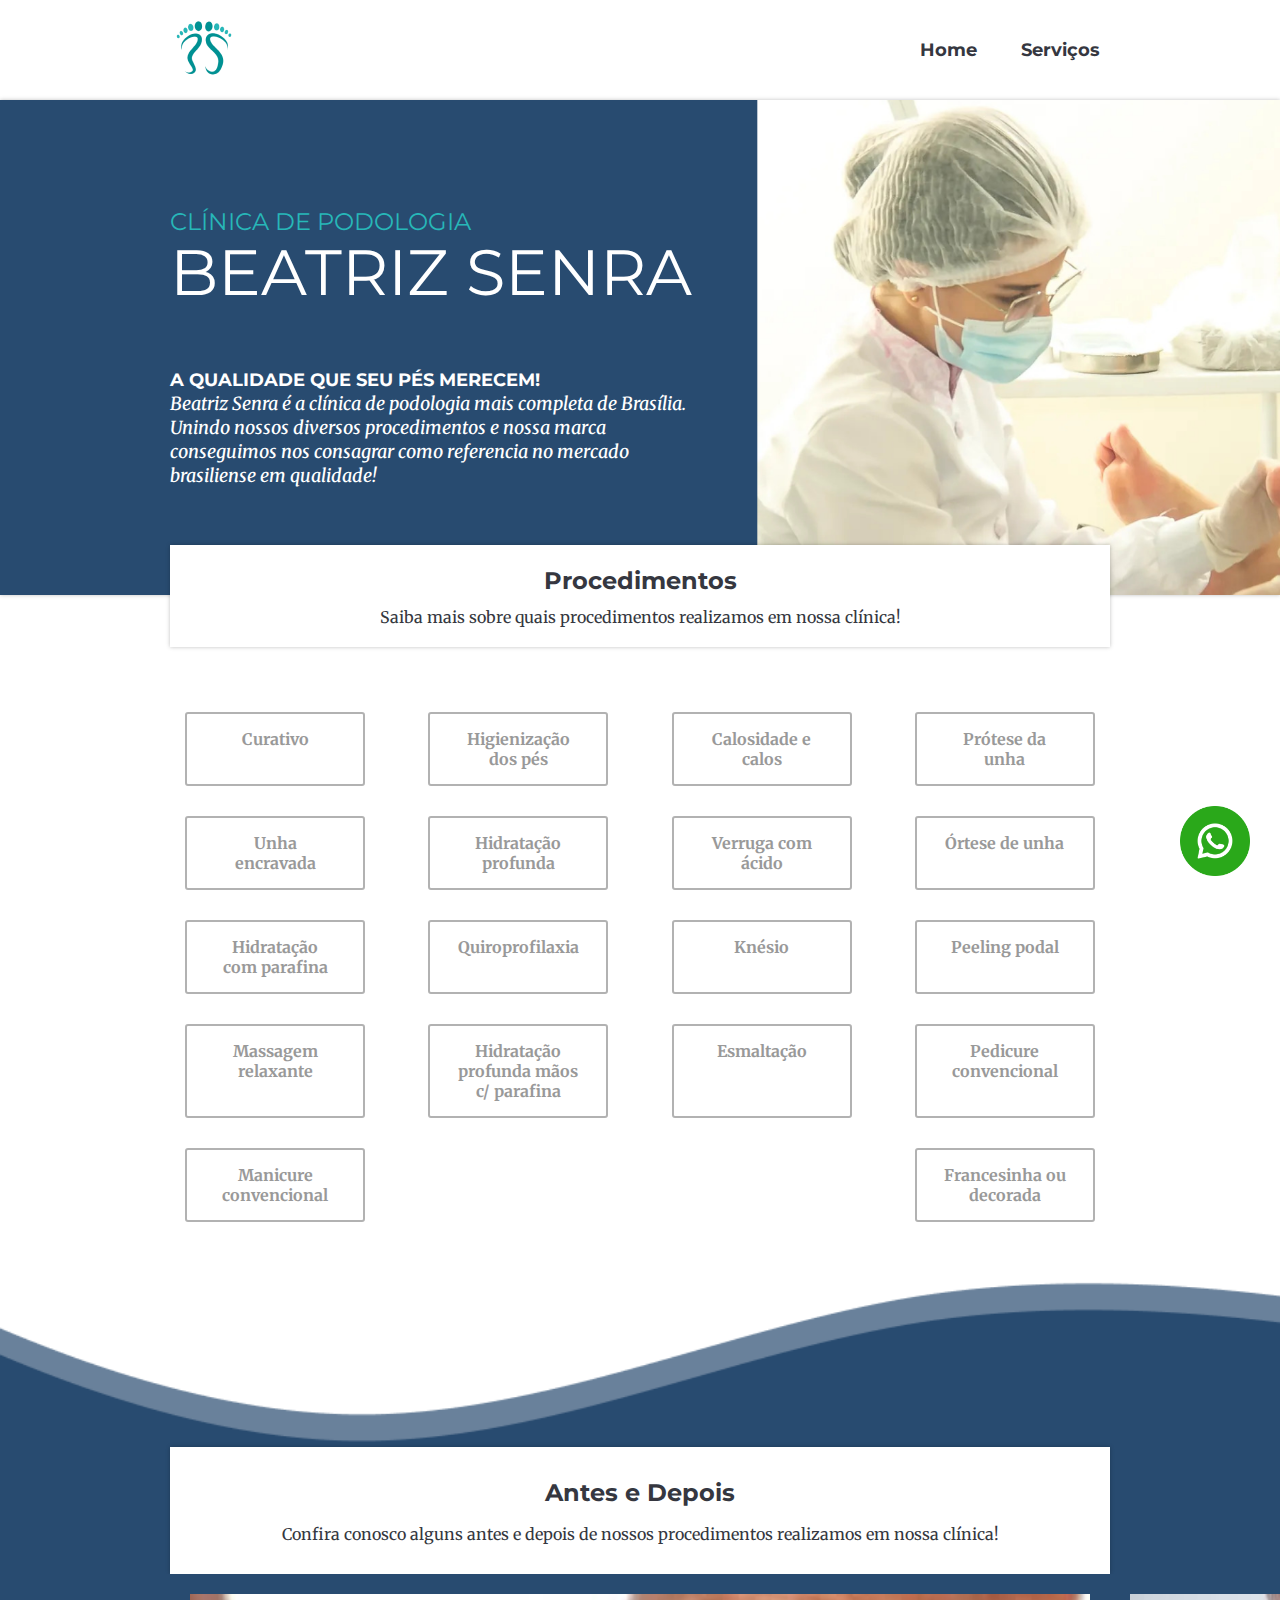
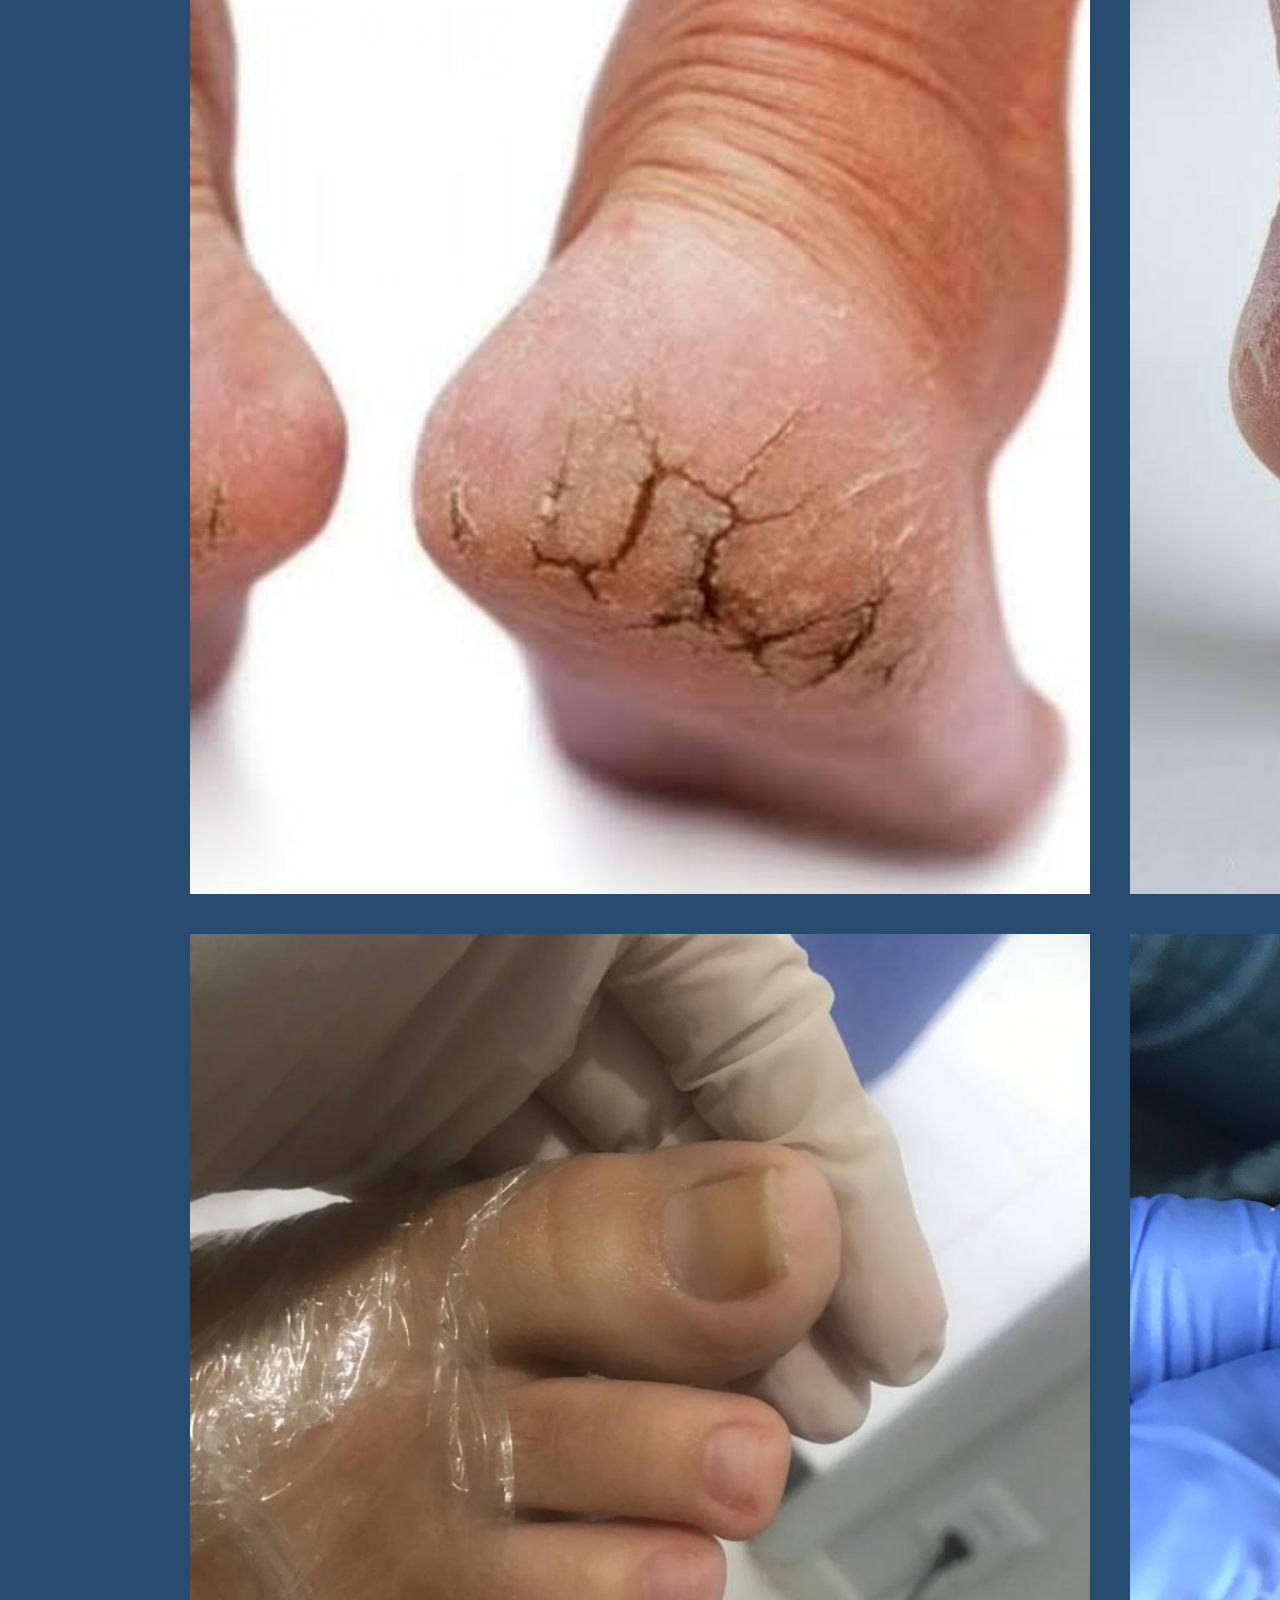
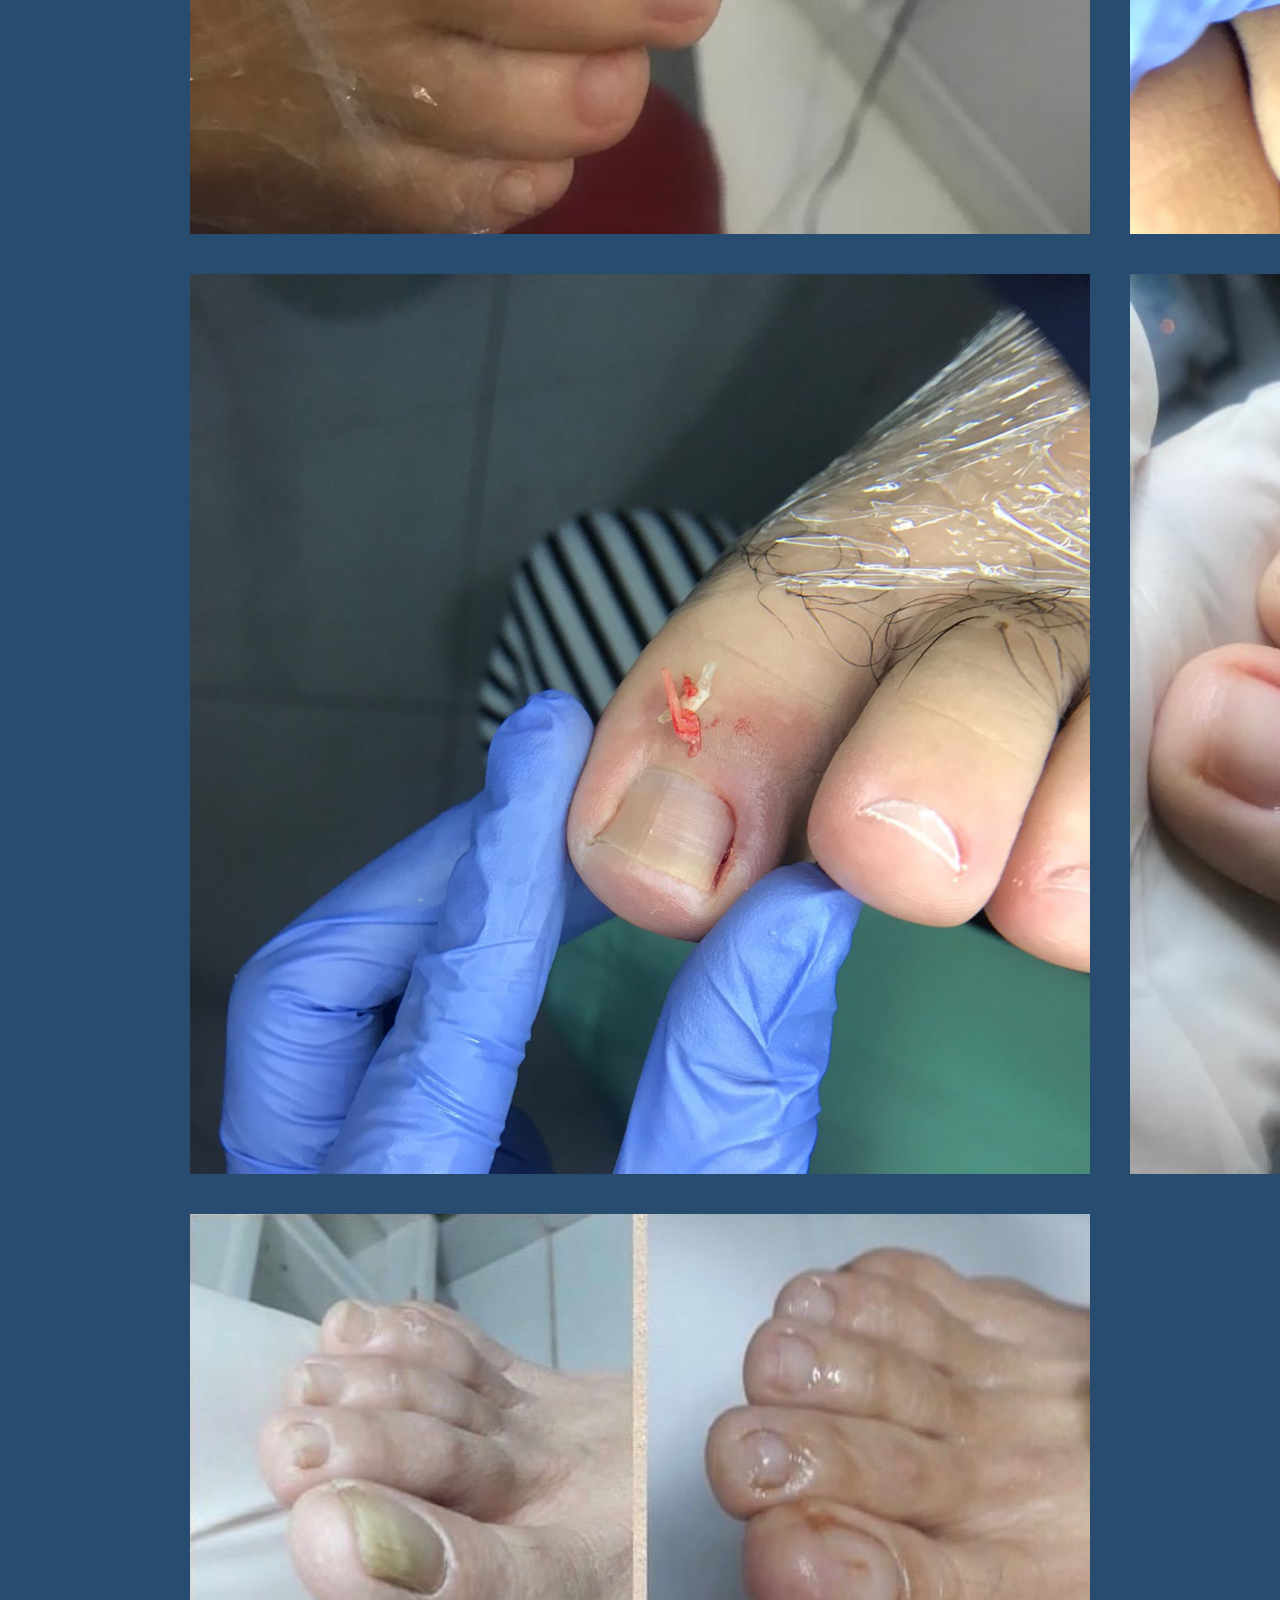
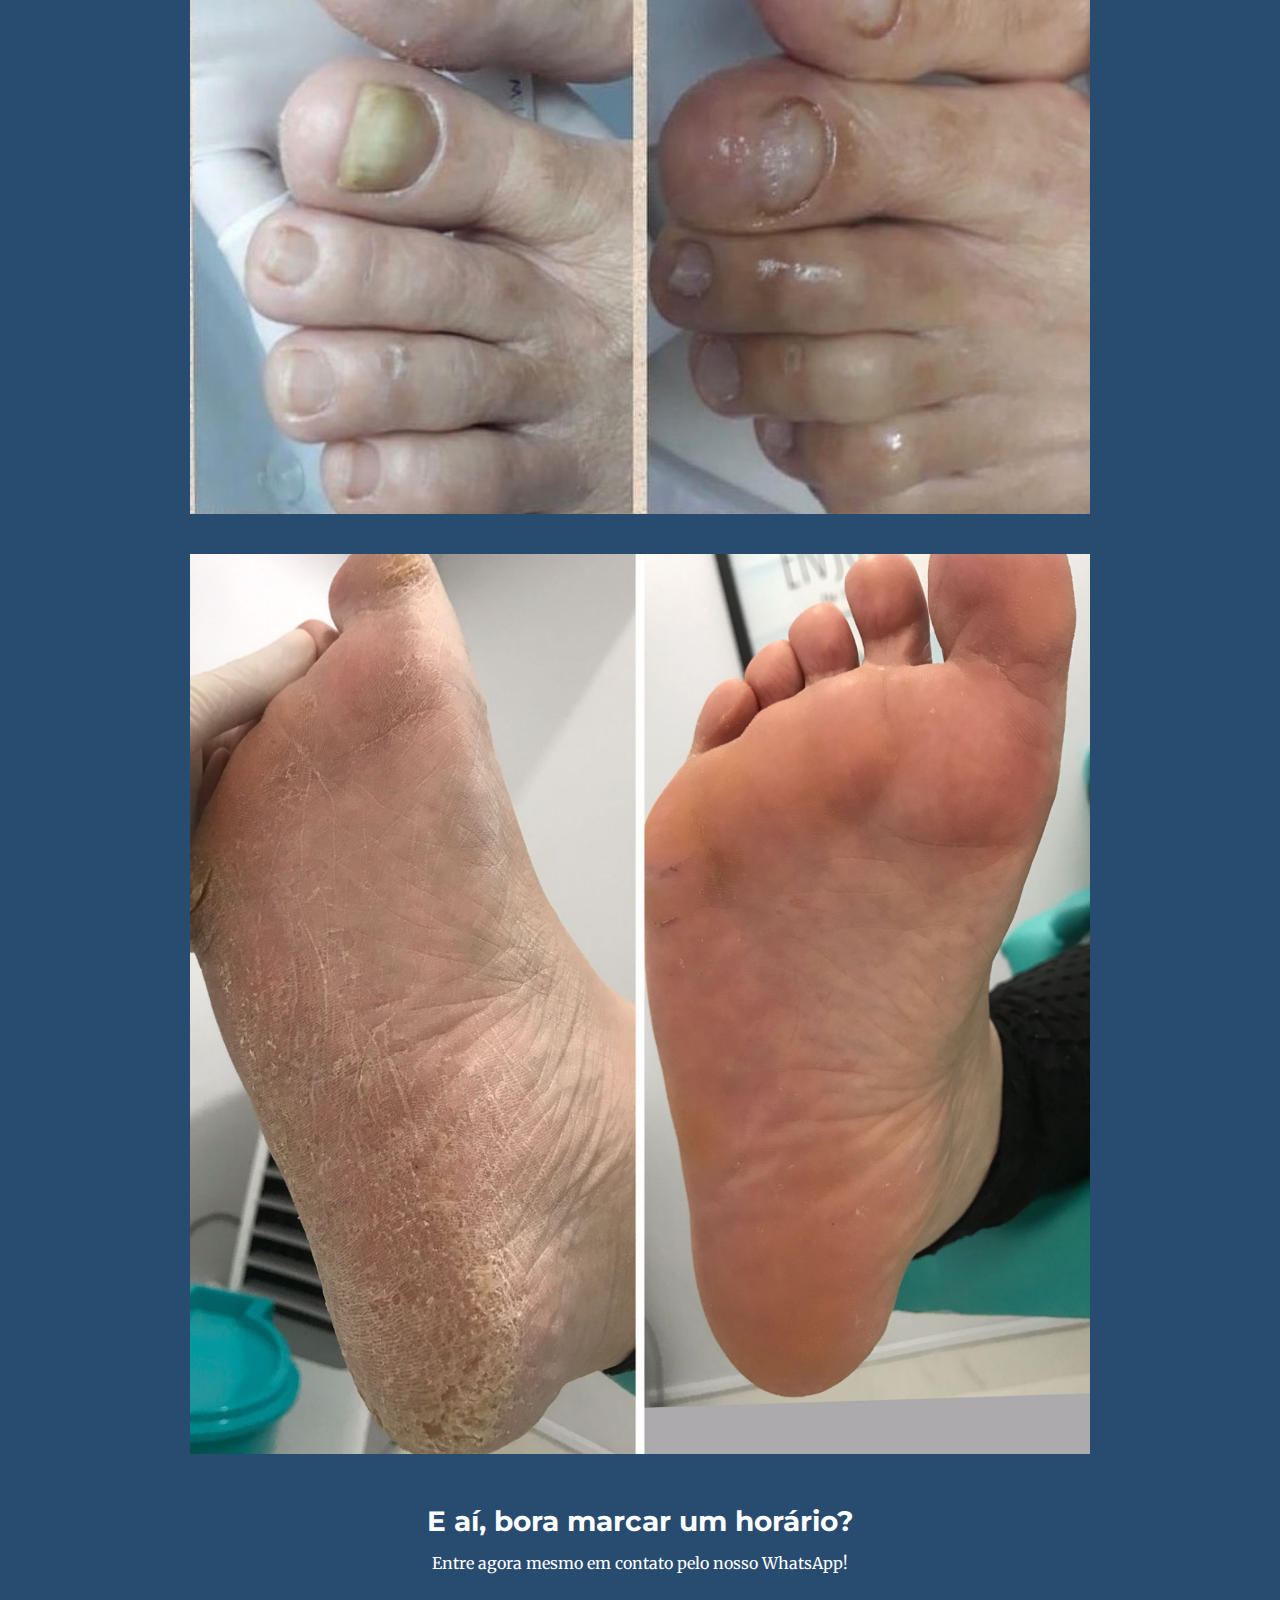
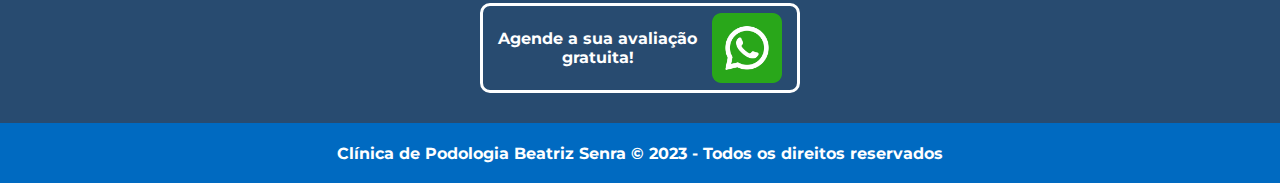
==== servicos.html @ 21c38866 "Criada página de serviços" ====
<!DOCTYPE html>
<html lang="pt-br">
<head>
    <meta charset="UTF-8">
    <meta http-equiv="X-UA-Compatible" content="IE=edge">
    <meta name="viewport" content="width=device-width, initial-scale=1.0">
    <title>Clínica Beatriz Senra - Serviços</title>
    <link rel="preconnect" href="https://fonts.googleapis.com">
    <link rel="preconnect" href="https://fonts.gstatic.com" crossorigin>
    <link href="https://fonts.googleapis.com/css2?family=Montserrat:wght@500;700&display=swap" rel="stylesheet">
    <link href="https://fonts.googleapis.com/css2?family=Merriweather:ital@0;1&family=Montserrat:wght@500;700&display=swap" rel="stylesheet"> 
    <link rel="stylesheet" href="style.css">
    <link rel="stylesheet" href="servicos.css">
</head>
<body>
    
    <header class="header">
        <a href="index.html"><img src="img/logo.png" alt="clinica beatriz senra"></a>
        <nav>
            <a href="index.html">Home</a>
            <a href="servicos.html">Serviços</a>
        </nav>
    </header>

    <section class="section1">
        <div>
            <h2>Clínica de Podologia</h2>
            <h1>Beatriz Senra</h1>
            <h3>A QUALIDADE QUE SEU PÉS MERECEM!</h3>
            <p>Beatriz Senra é a clínica de podologia mais completa de Brasília. Unindo nossos diversos procedimentos e nossa marca conseguimos nos consagrar como referencia no mercado brasiliense em qualidade!</p>
        </div>
    </section>

    <section class="section2">
        <div class="subtitle">
            <h2>Procedimentos</h2>
            <p>Saiba mais sobre quais procedimentos realizamos em nossa clínica!</p>
        </div>
        <div class="sec2-div">
                <p>Curativo</p>
                <p>Higienização dos pés</p>
                <p>Calosidade e calos</p>
                <p>Prótese da unha</p>
                <p>Unha encravada</p>
                <p>Hidratação profunda</p>
                <p>Verruga com ácido</p>
                <p>Órtese de unha</p>
                <p>Hidratação com parafina</p>
                <p>Quiroprofilaxia</p>
                <p>Knésio</p>
                <p>Peeling podal</p>
                <p>Massagem relaxante</p>
                <p>Hidratação profunda mãos c/ parafina</p>
                <p>Esmaltação</p>
                <p>Pedicure convencional</p>
                <p>Manicure convencional</p>
                <p>Francesinha  ou decorada</p>
        </div>
    </section>

    <section class="antes-depois">
        <div class="ondas-bg">
            <div class="subtitle2">
                <h2>Antes e Depois</h2>
                <p>Confira conosco alguns antes e depois de nossos procedimentos realizamos em nossa clínica!</p>
            </div>
        </div>

        <div class="bg">
            <div>
                <img src="img/antes1.png" alt="" width="100%">
                <img src="img/depois1.png" alt="" width="100%">
            </div>
            <div>
                <img src="img/antes2.png" alt="" width="100%">
                <img src="img/depois2.png" alt="" width="100%">
            </div>
            <div>
                <img src="img/antes3.png" alt="" width="100%">
                <img src="img/depois3.png" alt="" width="100%">
            </div>
            <img src="img/antes-depois4.jpg" alt="" width="100%">
            <img src="img/antes-depois5.png" alt="" width="100%">
        </div>
    </section>

    <section class="section6">
        <div class="sec6-div">
            <div>
                <h3>E aí, bora marcar um horário?</h3>
                <p>Entre agora mesmo em contato pelo nosso WhatsApp!</p>

                <div class="local-contato">

                    <a href="https://api.whatsapp.com/send?phone=5561999915055&text=Olá! Gostaria de saber mais sobre os serviços." target="_blank">
                        <p>Agende a sua avaliação <br> gratuita!</p>
                        <img src="img/whatsapp-quadrado.png" alt="" width="70" height="70">
                    </a>
                    
                </div>
            </div>
        </div>
    </section>

    <footer>
        <p>Clínica de Podologia Beatriz Senra © 2023 - Todos os direitos reservados </p>
    </footer>

    <a href="https://api.whatsapp.com/send?phone=5561999915055&text=Olá! Gostaria de saber mais sobre os serviços." target="_blank" style="position:fixed;bottom:20px;right:30px;">
        <img src="img/whatsapp.png" alt="" width="70px">
    </a>

</body>
</html>
---- style.css ----
/*
font-family: 'Merriweather', serif;
font-family: 'Montserrat', sans-serif;
*/

body, h1, h2, h3, h4, ul, li, p, a, button{
    padding: 0px;
    margin: 0px;
    font-family: 'Montserrat', sans-serif;
}

p{
    font-family: 'Merriweather', serif;
}

a{
    text-decoration: none;
}

ul{
    list-style: none;
}

*{
    box-sizing: border-box;
}

a{
    text-decoration: none;
}

/* Header */

.header{
    max-width: 940px;
    margin: 20px auto;
    display: flex;
    flex-wrap: wrap;
    justify-content: space-between;
    align-items: center;
}

.header nav a{
    font-size: 18px;
    line-height: 24px;
    font-weight: 700;
    padding: 10px;
    margin-left: 20px;
    color: #353740;
}

.header a:hover{
    color: #27B7B8;
}

/* Section 1 */

.section1{
    background-image: url(img/Fundo.png);
    box-shadow: 0px 0.3px 4px 0px rgba(0,0,0,0.25);
    height: 495px;
    background-size: cover;
    background-position: center;
    display: flex;
    align-items: center;
}

.section1 div {
    max-width: 940px;
    margin: 0 auto;
    padding-right: 410px;
}

.section1 div h1 {
    font-size: 64px;
    line-height: 72px;
    color: white;
    text-transform: uppercase;
    font-weight: 400;
    margin-bottom: 60px;
}

.section1 div h2 {
    font-size: 24px;
    line-height: 28px;
    color: #27B7B8;
    text-transform: uppercase;
    font-weight: 400;
}

.section1 div h3 {
    font-size: 18px;
    line-height: 24px;
    color: white;
    text-transform: uppercase;
    font-weight: 700;
}

.section1 div p {
    font-family: 'Merriweather', serif;
    font-size: 18px;
    line-height: 24px;
    color: white;
    font-weight: 500;
    font-style: italic;
}

/* Section 2 */

.section2{
    max-width: 940px;
    margin: 0px auto;
    text-align: center;
}

.section2 .subtitle {
    position: relative;
    bottom: 50px;
    max-width: 940px;
    padding: 20px;
    background-color: white;
    box-shadow: 0px 0.3px 4px 0px rgba(0,0,0,0.25);
}

.section2 .subtitle h2{
    color: #353740;
    font-size: 24px;
    line-height: 32px;
    font-weight: 700;
    
}

.section2 .subtitle p{
    color: #353740;
    font-size: 16px;
    margin-top: 10px;
}

.section2 .sec2-div {
    display: flex;
}

.section2 .sec2-div div {
    color: #29A71A;
}

.section2 .sec2-div p {
    display: inline-block;
    width: 180px;
    background-color: white;
    border: 2px #B2B2B2 solid;
    border-radius: 3px;
    color: #999999;
    font-weight: 700;
    font-size: 16px;
    padding: 15px 27px;
    margin: 15px;
}

.section2 .sec2-div p:hover{
    color: #27B7B8;
    border-color: #27B7B8;
}

.section2 button{
    background-color: #27B7B8;
    width: 275px;
    height: 75px;
    border: none;
    border-radius: 3px;
    margin-top: 45px;
    color: white;
    font-size: 16px;
    font-weight: 700;
    cursor:pointer;
}

/* Section 3 */

.section3 .ondas-bg{
    background-image: url(img/Ondas.png);
    background-repeat: no-repeat;
    background-size: contain;
    background-repeat:no-repeat;
    -webkit-background-size:cover;
    -moz-background-size:cover;
    -o-background-size:cover;
    background-size:cover;
    background-position:center;
    padding-top: 150px;
}

.section3 .subtitle2{
    background-color: white;
    box-shadow: 0px 0.3px 4px 0px rgba(0,0,0,0.25);
    max-width: 940px;
    margin: 0 auto;
    text-align: center;
    padding: 30px;
}

.section3 .subtitle2 h2{
    color: #353740;
    font-size: 24px;
    line-height: 32px;
    font-weight: 700;
    margin-bottom: 15px;
}

.section3 .subtitle2 p{
    color: #353740;
    font-size: 16px;
    margin-top: 10px;
}

.section3 .sec3-div{
    background-color: #284B70;
    display: flex;
    align-items: center;
    padding-top: 30px;
}

.section3 .sec3-div div{
    color: white;
    margin: 0 200px 0 30px;
}

.section3 .sec3-div div h3{
    font-size: 36px;
    font-weight: 700;
}

.section3 .sec3-div div h4{
    font-size: 22px;
    font-weight: 400;
    margin-bottom: 15px;
}

.section3 .sec3-div div p{
    font-size: 16px;
    font-weight: 400;
}

/* Section 4 */

.section4 .ondas-bg{
    background-image: url(img/Ondas-resersas.png);
    background-repeat: no-repeat;
    background-size: contain;
    background-repeat:no-repeat;
    -webkit-background-size:cover;
    -moz-background-size:cover;
    -o-background-size:cover;
    background-size:cover;
    background-position:center;
    padding-top: 30px;
    padding-bottom: 120px;
}

.section4 .subtitle2{
    background-color: white;
    box-shadow: 0px 0.3px 4px 0px rgba(0,0,0,0.25);
    max-width: 940px;
    margin: 0 auto;
    text-align: center;
    padding: 30px;
}

.section4 .subtitle2 h2{
    color: #353740;
    font-size: 24px;
    line-height: 32px;
    font-weight: 700;
    margin-bottom: 15px;
}

.section4 .subtitle2 p{
    color: #353740;
    font-size: 16px;
    margin-top: 10px;
}

.section4 .sec4-div{
    display: flex;
    align-items: center;
}

.section4 .sec4-div div{
    color: #353740;
    margin: 0 200px 0 30px;
}

.section4 .sec4-div div h3{
    font-size: 36px;
    font-weight: 700;
    margin-bottom: 15px;
}

.section4 .sec4-div div p{
    font-size: 16px;
    font-weight: 400;
}

/* Section 5 */

.section5 .subtitle2{
    background-color: white;
    box-shadow: 0px 0.3px 4px 0px rgba(0,0,0,0.25);
    max-width: 940px;
    margin: 0 auto;
    text-align: center;
    padding: 30px;
    margin-top: 60px;
}

.section5 .subtitle2 h2{
    color: #353740;
    font-size: 24px;
    line-height: 32px;
    font-weight: 700;
    margin-bottom: 15px;
}

.section5 .subtitle2 p{
    color: #353740;
    font-size: 16px;
    margin-top: 10px;
}

.section5 .depoimentos{
    display: flex;
    flex-wrap: wrap;
    justify-content: space-between;
    max-width: 940px;
    margin: 0 auto;
    margin-top: 60px;
}

.section5 .depoimento {
    display: flex;
    margin-bottom: 30px;
}

.section5 .depoimento p {
    display: block;
    max-width: 270px;
    height: 140px;
}

.section5 .depoimento div h3 {
    color: #353740;
    font-weight: 700;
    font-size: 14px;
    text-align: center;
}

.section5 .depoimento p {
    color: #353740;
    font-size: 16px;
    margin-left: 30px;
}

/* Section 6 */

.section6 .ondas-bg{
    background-image: url(img/Ondas.png);
    background-repeat: no-repeat;
    background-size: contain;
    background-repeat:no-repeat;
    -webkit-background-size:cover;
    -moz-background-size:cover;
    -o-background-size:cover;
    background-size:cover;
    background-position:center;
    height: 274px;
}

.section6 .sec6-div {
    background-color: #284B70;
    padding-bottom: 30px;
}

.section6 .sec6-div div {
    max-width: 940px;
    margin: 0 auto;
    color: white;
    text-align: center;
}

.section6 .sec6-div div h3 {
    font-size: 28px;
    margin-bottom: 15px;
}

.section6 .sec6-div div p {
    font-size: 16px;
    margin-bottom: 30px;
}

.section6 .local-contato {
    display: flex;
    justify-content: space-around;
    align-items: center;
}

.section6 .local-contato a {
    display: flex;
    align-items: center;
    border: 3px white solid;
    border-radius: 10px;
    height: 90px;
    padding: 0 15px;
    color: white;
    font-weight: 700;
}

.section6 .local-contato a:hover{
    border: 3px #29A71A solid;
    color: #29A71A;
}

.section6 .local-contato a p {
    margin-top: 30px;
    margin-right: 15px;
    font-family: 'Montserrat', sans-serif;
}

/* Footer */

footer {
    background-color: #006AC1;
    color: white;
    height: 60px;
    display: flex;
    align-items: center;
    justify-content: center;
}

footer p{
    font-family: 'Montserrat', sans-serif;
    font-weight: 700;
}

/* Media Queries */

@media screen and (min-width: 768px) and (max-width: 1023px) {
    header{
        padding: 0 20px;
    }

    .section1 div {
        padding-left: 20px;
        padding-top: 20px;
    }

    .section2 .subtitle {
        margin: 0 20px;
    } 
    
    .section2 .sec2-div{
        flex-wrap: wrap;
        justify-content: center;
    }

    .section2 .sec2-div img{
        margin-bottom: 20px;
    }

    .section3 .subtitle2{
        margin: 0 20px;
    }

    .section3 .sec3-div{
        flex-wrap: wrap;
        justify-content: center;
    }

    .section3 .sec3-div img{
        width: 100%;
        margin: 20px;
    }

    .section3 .sec3-div div{
        margin: 20px;
    }

    .section4 .subtitle2{
        margin: 0 20px;
    }

    .section4 .sec4-div{
        flex-wrap: wrap;
        justify-content: center;
    }

    .section4 .sec4-div img{
        width: 100%;
        margin: 20px;
    }

    .section4 .sec4-div div{
        margin: 20px;
        margin-bottom: 60px;
    }

    .section4 .ondas-bg{
        padding-bottom: 40px;
    }

    .section5 .subtitle2{
        margin: 0 20px;
    }

    .depoimento {
        justify-content: center;
        margin: 20px;
    }

    .local-contato{
        flex-wrap: wrap-reverse;
    }
}

@media screen and (max-width: 767px) {
    header{
        padding: 0 20px;
    }

    .section1{
        background-color: #284B70;
        background-image: none;
    }

    .section1 div {
        padding: 20px;
    }

    .section2 .subtitle {
        margin: 0 20px;
    } 

    .section2 .sec2-div{
        flex-wrap: wrap;
        justify-content: center;
    }

    .section2 .sec2-div img{
        margin-bottom: 20px;
    }

    .section3 .subtitle2{
        margin: 0 20px;
    }

    .section3 .sec3-div{
        flex-wrap: wrap;
        justify-content: center;
    }

    .section3 .sec3-div img{
        width: 100%;
        margin: 20px;
    }

    .section3 .sec3-div div{
        margin: 20px;
    }

    .section4 .subtitle2{
        margin: 0 20px;
    }

    .section4 .sec4-div{
        flex-wrap: wrap;
        justify-content: center;
    }

    .section4 .sec4-div img{
        width: 100%;
        margin: 20px;
    }

    .section4 .sec4-div div{
        margin: 20px;
        margin-bottom: 60px;
    }

    .section4 .ondas-bg{
        padding-bottom: 40px;
    }

    .section5 .subtitle2{
        margin: 0 20px;
    }

    .depoimento {
        justify-content: center;
        margin: 20px;
    }

    .sec6-div h3, .sec6-div p{
        margin: 0 20px;
    }

    .local-contato{
        flex-wrap: wrap-reverse;
    }

    .local-contato iframe{
        margin-top: 30px;
    }

    footer p{
        margin: 0 20px;
    }
}

@media screen and (max-width: 515px) {
    header{
        padding: 0 20px;
    }

    .section1 div {
        padding: 20px;
    }

    .section2 .subtitle {
        margin: 0 20px;
    } 

    .section2 .sec2-div{
        flex-wrap: wrap;
        justify-content: space-around;
    }

    .section2 .sec2-div img{
        margin: 0 20px 20px 20px;
        width: 100%;
    }

    .section3 .subtitle2{
        margin: 0 20px;
    }

    .section3 .sec3-div{
        flex-wrap: wrap;
        justify-content: center;
    }

    .section3 .sec3-div img{
        width: 100%;
        margin: 20px;
    }

    .section3 .sec3-div div{
        margin: 20px;
    }

    .section4 .subtitle2{
        margin: 0 20px;
    }

    .section4 .sec4-div{
        flex-wrap: wrap;
        justify-content: center;
    }

    .section4 .sec4-div img{
        width: 100%;
        margin: 20px;
    }

    .section4 .sec4-div div{
        margin: 20px;
        margin-bottom: 60px;
    }

    .section4 .ondas-bg{
        padding-bottom: 40px;
    }

    .section5 .subtitle2{
        margin: 0 20px;
    }

    .depoimento {
        justify-content: center;
        margin: 20px;
    }

    .sec6-div h3, .sec6-div p{
        margin: 0 20px;
    }

    .local-contato{
        flex-wrap: wrap-reverse;
    }

    .local-contato iframe{
        margin-top: 30px;
    }
    
    footer p{
        margin: 0 20px;
        text-align: center;
    }
}
---- servicos.css ----
/* Section 2 */ 

.sec2-div {
    display: flex;
    flex-wrap: wrap;
    justify-content: space-between;
}

/* Antes e depois */ 

.antes-depois .ondas-bg {
    background-image: url(img/Ondas.png);
    background-repeat: no-repeat;
    background-size: contain;
    background-repeat:no-repeat;
    -webkit-background-size:cover;
    -moz-background-size:cover;
    -o-background-size:cover;
    background-size:cover;
    background-position:center;
    padding-top: 210px;
}

.antes-depois .subtitle2 {
    background-color: white;
    box-shadow: 0px 0.3px 4px 0px rgba(0,0,0,0.25);
    max-width: 940px;
    margin: 0 auto;
    text-align: center;
    padding: 30px;
}

.antes-depois .subtitle2 h2{
    color: #353740;
    font-size: 24px;
    line-height: 32px;
    font-weight: 700;
    margin-bottom: 15px;
}

.antes-depois .subtitle2 p{
    color: #353740;
    font-size: 16px;
    margin-top: 10px;
}

.antes-depois .bg {
    background-color: #284B70;
}

.antes-depois .bg div {
    max-width: 940px;
    margin: 0 auto;
    display: flex;
}

.antes-depois .bg img {
    max-width: 940px;
    margin: 0 auto;
    display: flex;
    padding: 20px;
}

.antes-depois .bg div img {
    padding: 20px;
}

/* Section 6 */

.section6 .sec6-div h3 {
    padding-top: 30px;
}

/* Media Queries */

@media screen and (min-width: 768px) and (max-width: 1023px) {
    .antes-depois .subtitle2 {
        margin: 0 20px;
    }
}

@media screen and (max-width: 767px) {
    .antes-depois .subtitle2 {
        margin: 0 20px;
    }
}

@media screen and (max-width: 515px) {
    .antes-depois .subtitle2 {
        margin: 0 20px;
    }
}
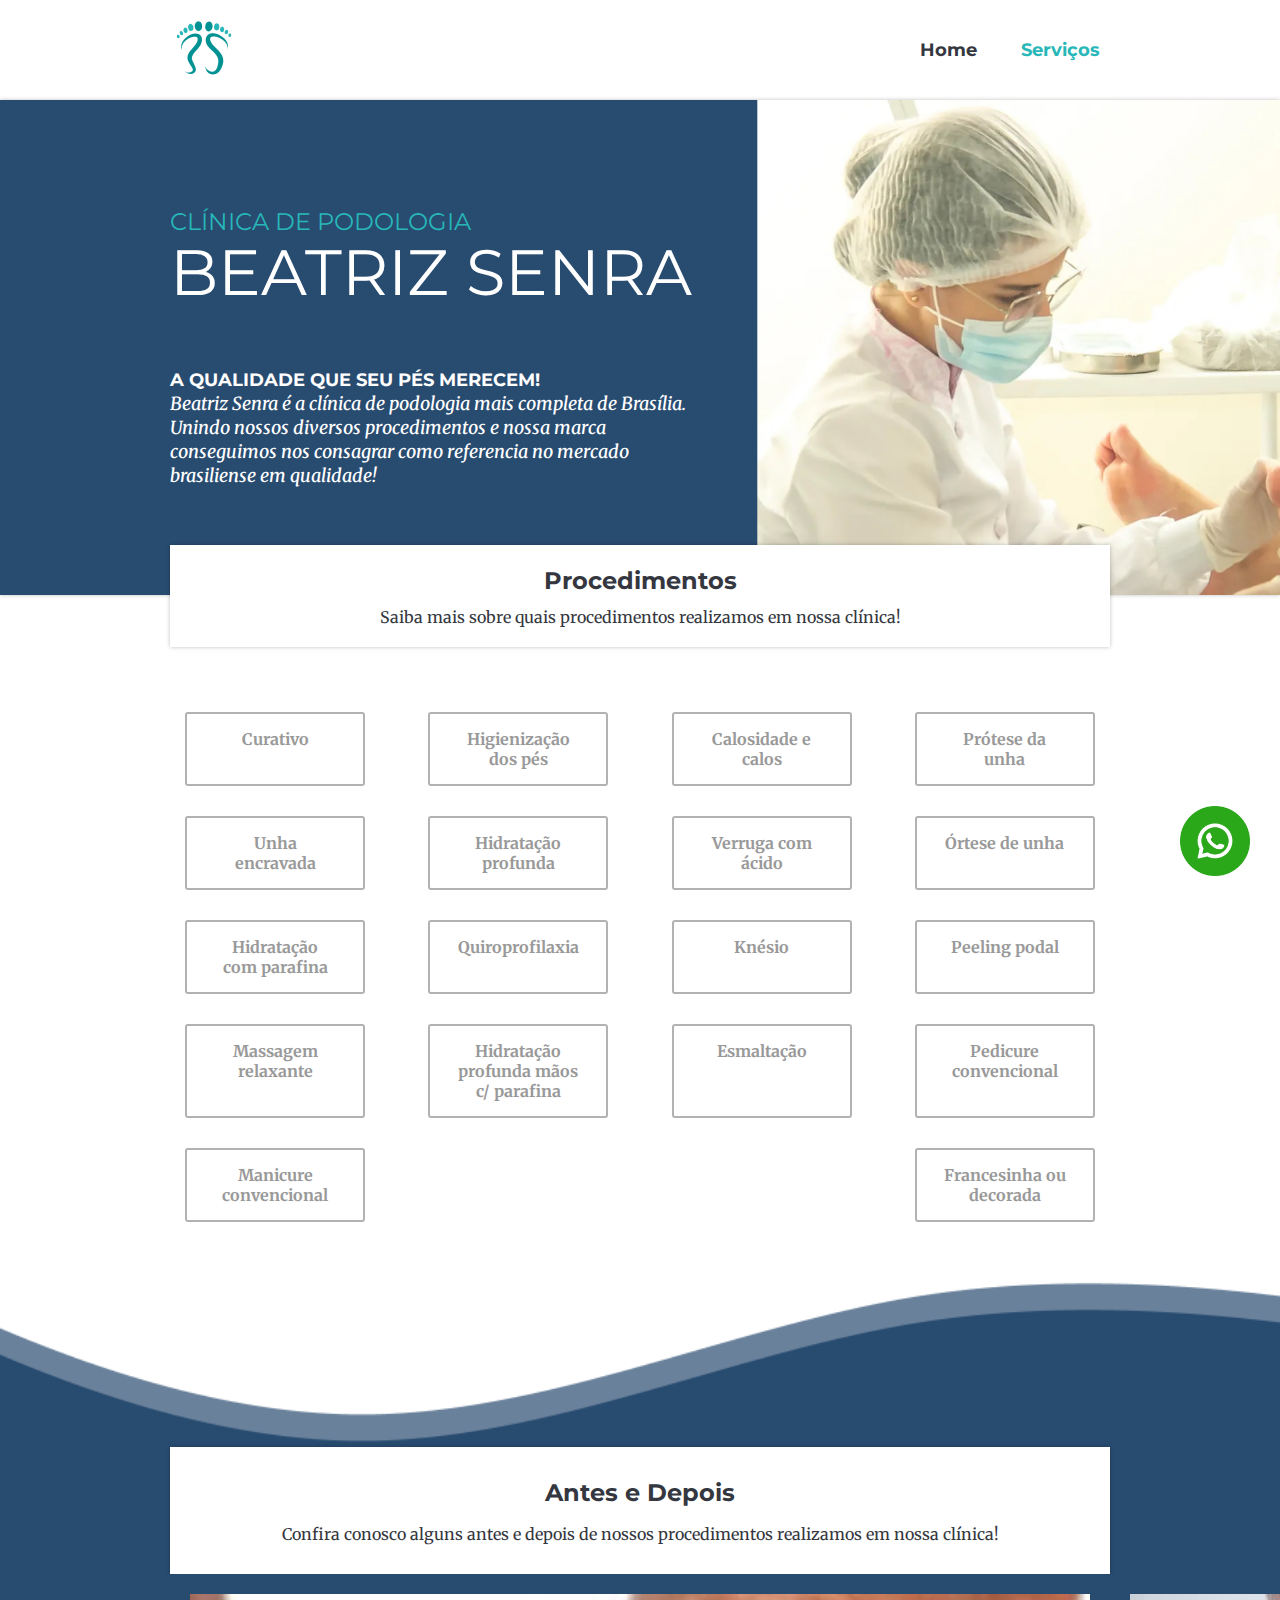
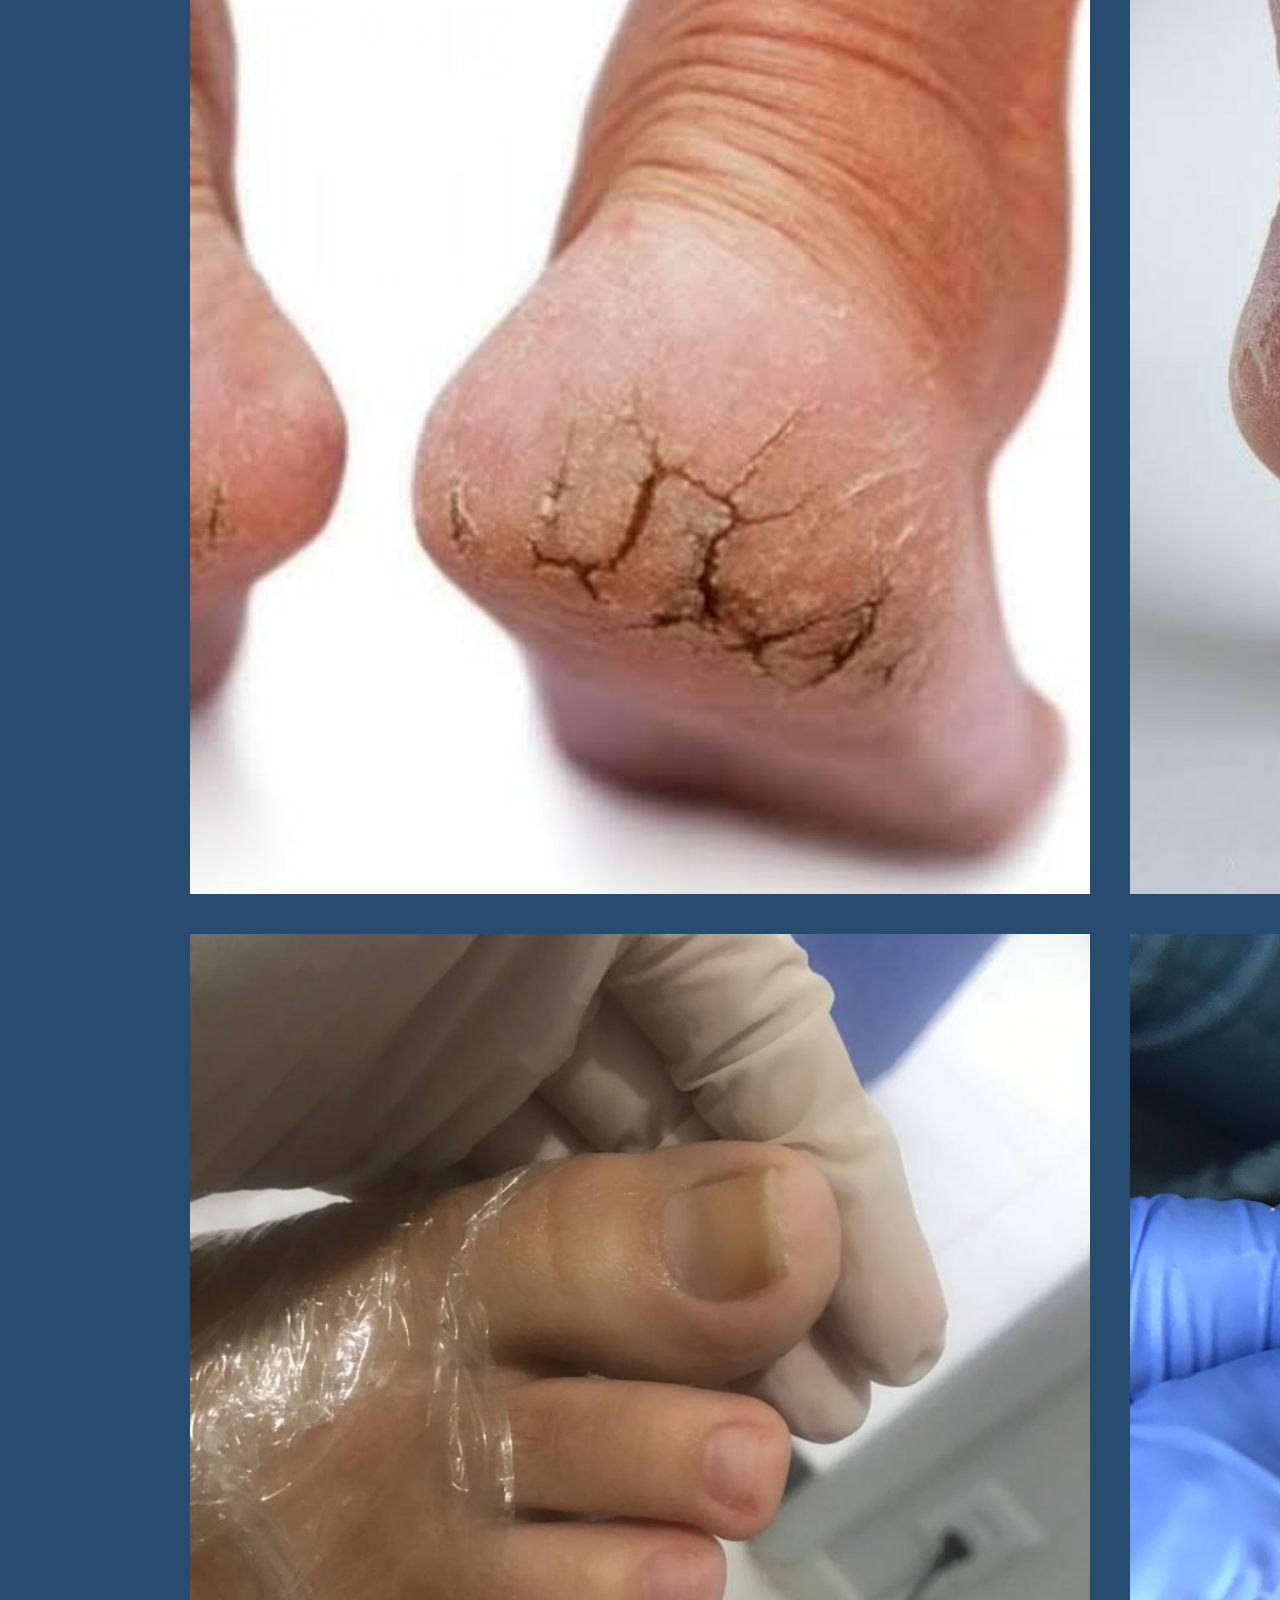
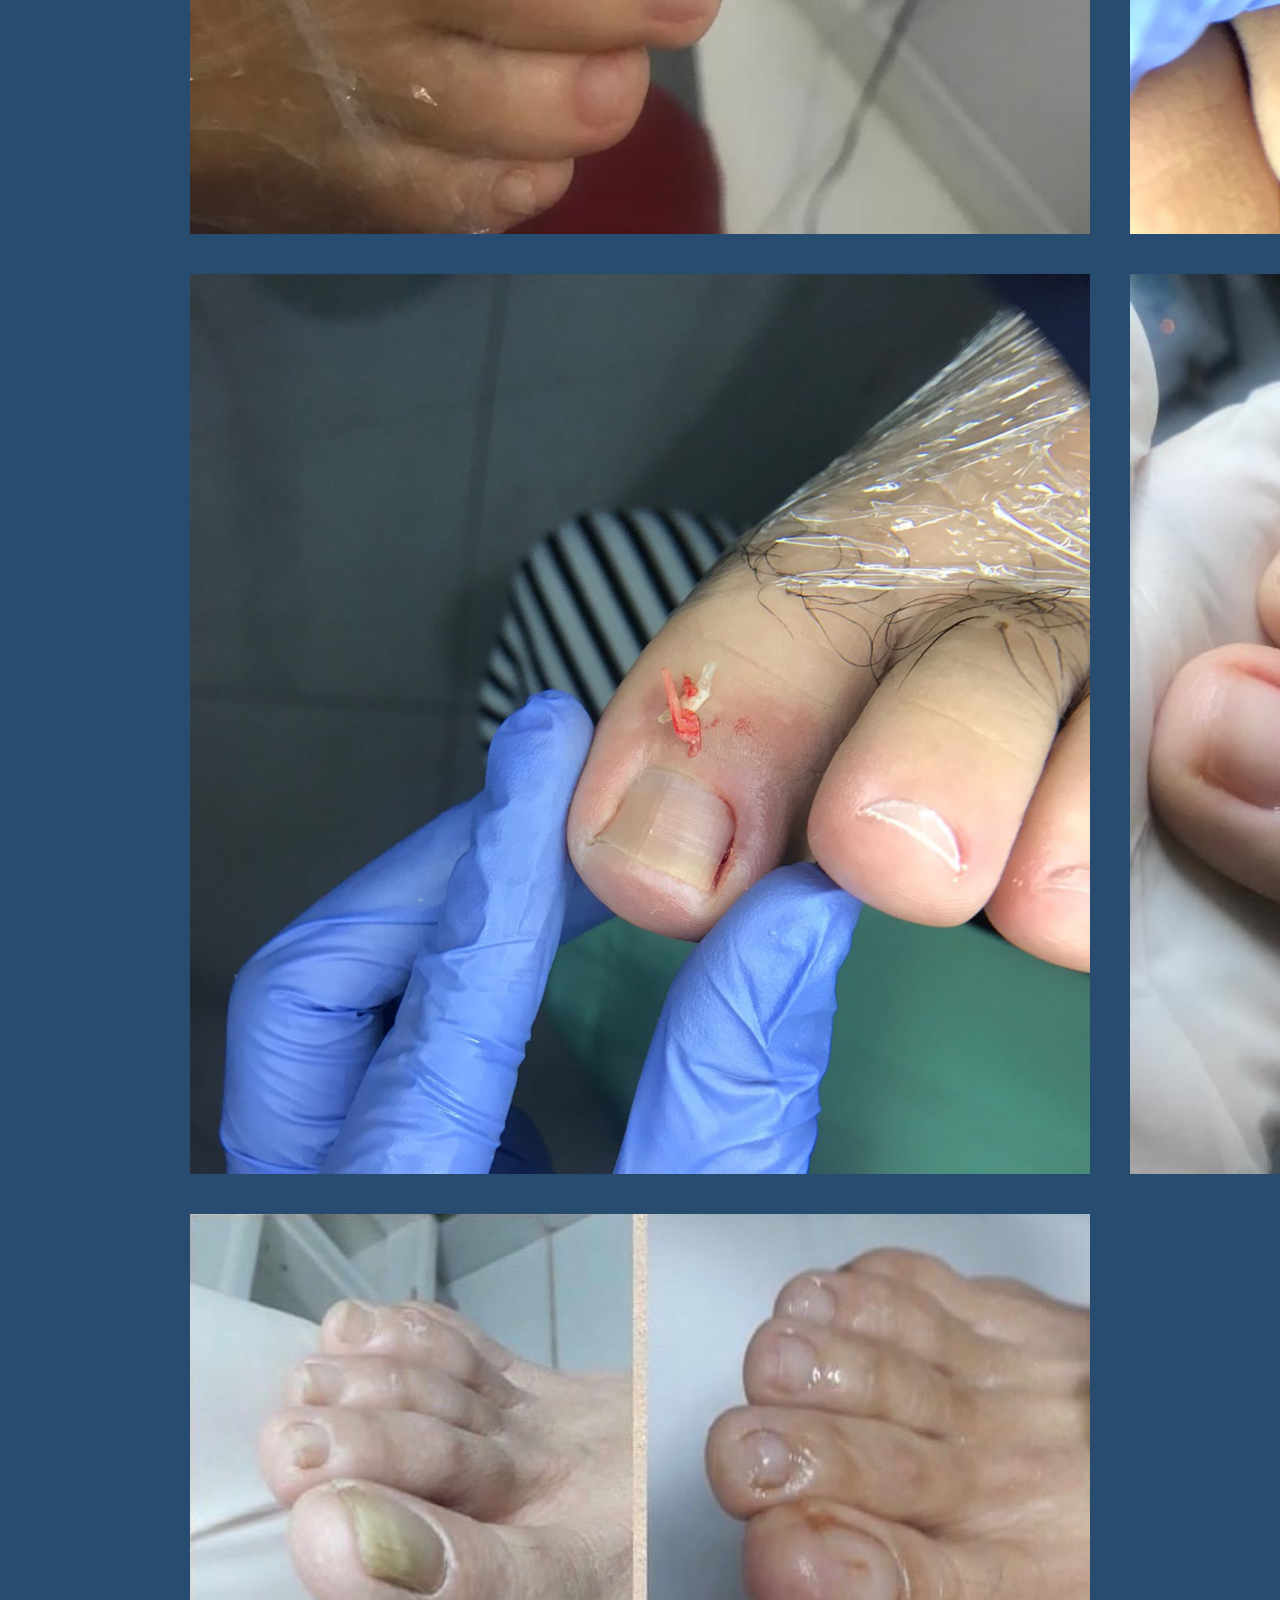
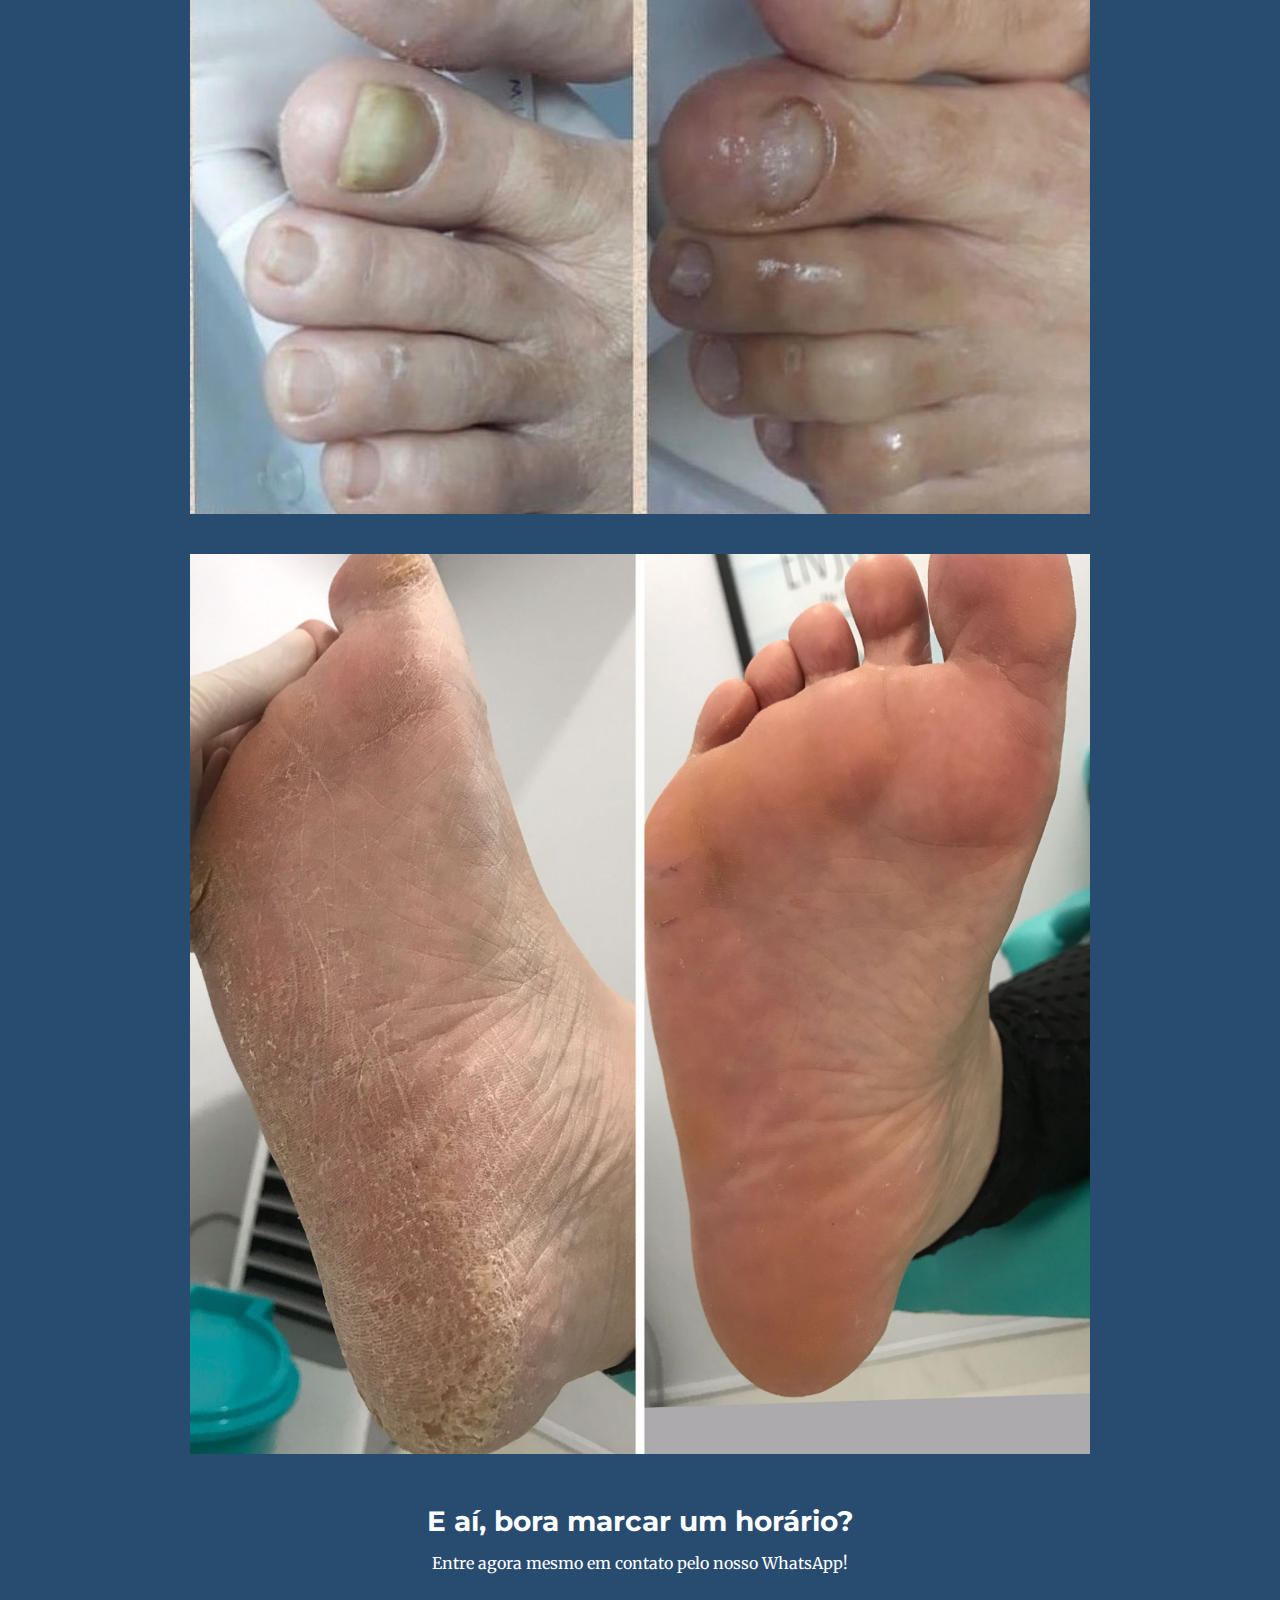
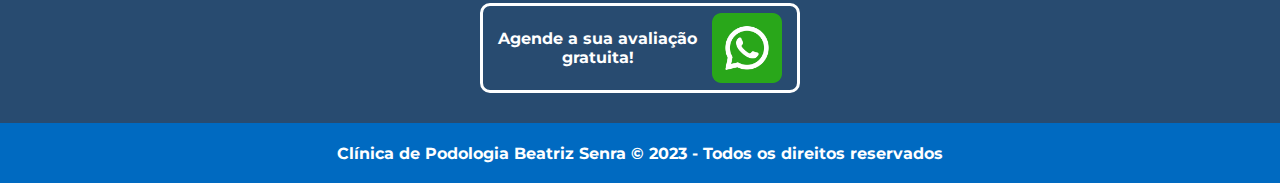
==== commit 6402acbe: "Adicionado menu hamburger, ajustes feitos do design responsivo e UX" ====
--- a/servicos.html
+++ b/servicos.html
@@ -7,6 +7,7 @@
     <title>Clínica Beatriz Senra - Serviços</title>
     <link rel="preconnect" href="https://fonts.googleapis.com">
     <link rel="preconnect" href="https://fonts.gstatic.com" crossorigin>
+    <link rel="stylesheet" href="https://fonts.googleapis.com/css2?family=Material+Symbols+Outlined:opsz,wght,FILL,GRAD@20..48,100..700,0..1,-50..200" />
     <link href="https://fonts.googleapis.com/css2?family=Montserrat:wght@500;700&display=swap" rel="stylesheet">
     <link href="https://fonts.googleapis.com/css2?family=Merriweather:ital@0;1&family=Montserrat:wght@500;700&display=swap" rel="stylesheet"> 
     <link rel="stylesheet" href="style.css">
@@ -16,11 +17,21 @@
     
     <header class="header">
         <a href="index.html"><img src="img/logo.png" alt="clinica beatriz senra"></a>
+        <span class="material-symbols-outlined"onclick="abrirFecharMenu()">
+            menu
+        </span>
         <nav>
             <a href="index.html">Home</a>
-            <a href="servicos.html">Serviços</a>
+            <a href="servicos.html" class="active">Serviços</a>
         </nav>
     </header>
+
+    <div class="menu-burger">
+        <ul>
+            <li><a href="index.html">Home</a></li>
+            <li><a href="servicos.html" class="active">Serviços</a></li>
+        </ul>
+    </div>
 
     <section class="section1">
         <div>
@@ -110,5 +121,7 @@
         <img src="img/whatsapp.png" alt="" width="70px">
     </a>
 
+    <script src="script.js"></script>
+
 </body>
 </html>--- a/style.css
+++ b/style.css
@@ -51,6 +51,14 @@
 
 .header a:hover{
     color: #27B7B8;
+}
+
+header nav .active{
+    color: #27B7B8;
+}
+
+.menu-burger, .material-symbols-outlined  {
+    display: none;
 }
 
 /* Section 1 */
@@ -618,10 +626,72 @@
 @media screen and (max-width: 515px) {
     header{
         padding: 0 20px;
+        
+    }
+
+    header nav {
+        display: none;
+    }
+
+    header span {
+    color: #353740;
+    }
+
+    header span:hover{
+        color: #27B7B8;
+    }
+
+    .menu-burger{
+        background-color: white;
+        border: 3px #27B7B8 solid;
+        border-radius: 3px;
+        display: none;
+        text-align: center;
+        padding: 10px;
+        position: absolute;
+        right: 20px;
+        top: 70px;
+    }
+
+    .menu-burger.ativo{
+        display: inline-block;
+    }
+
+    .material-symbols-outlined {
+        display: block;
+    }
+
+    .menu-burger a {
+        font-size: 14px;
+        line-height: 18px;
+        font-weight: 700;
+        padding: 10px;
+        color: #353740;
+    }
+
+    .menu-burger a:hover{
+        color: #27B7B8;
     }
 
     .section1 div {
         padding: 20px;
+    }
+
+    .section1 div h1 {
+        font-size: 56px;
+        margin-bottom: 20px;
+    }
+
+    .section1 div h2 {
+        font-size: 18px;
+    }
+
+    .section1 div h3 {
+        font-size: 14px;
+    }
+
+    .section1 div p {
+        font-size: 14px;
     }
 
     .section2 .subtitle {
@@ -699,6 +769,10 @@
     .local-contato iframe{
         margin-top: 30px;
     }
+
+    .section6 .local-contato a p{
+        margin: 0;
+    }
     
     footer p{
         margin: 0 20px;
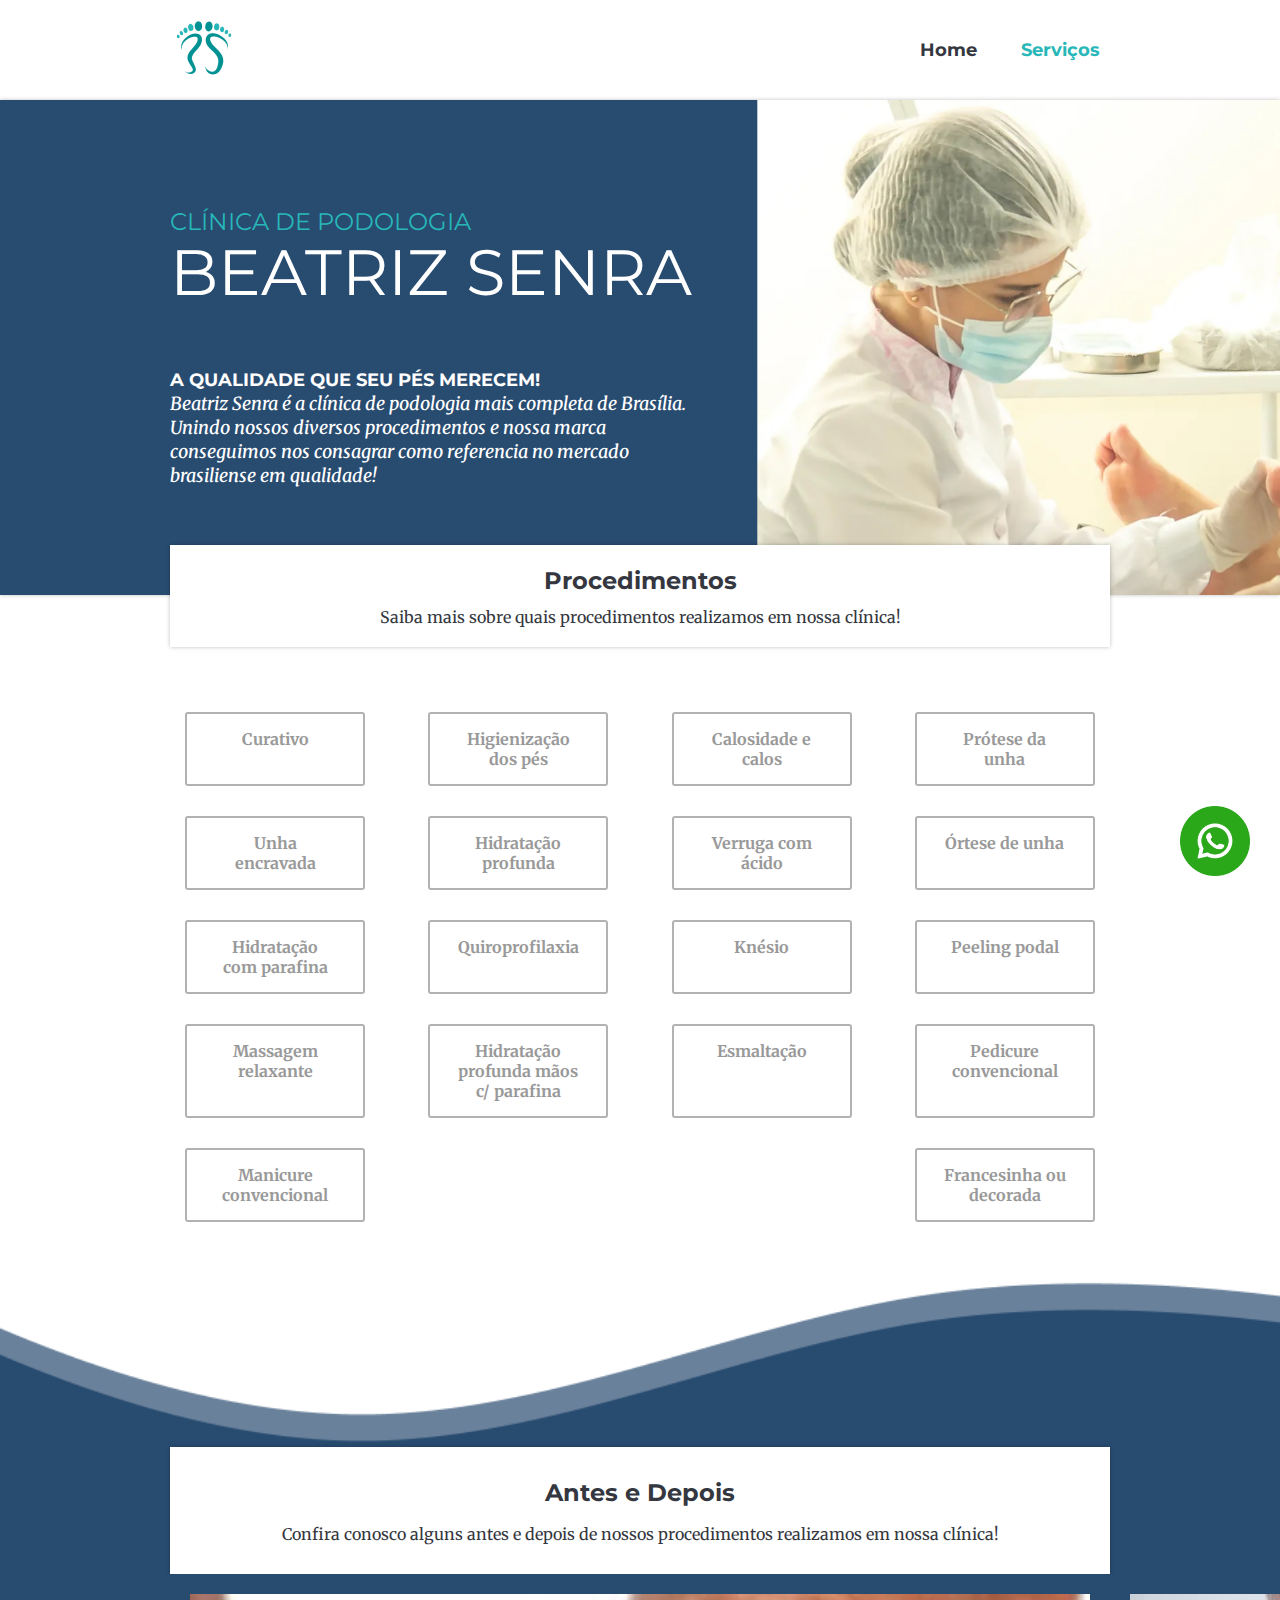
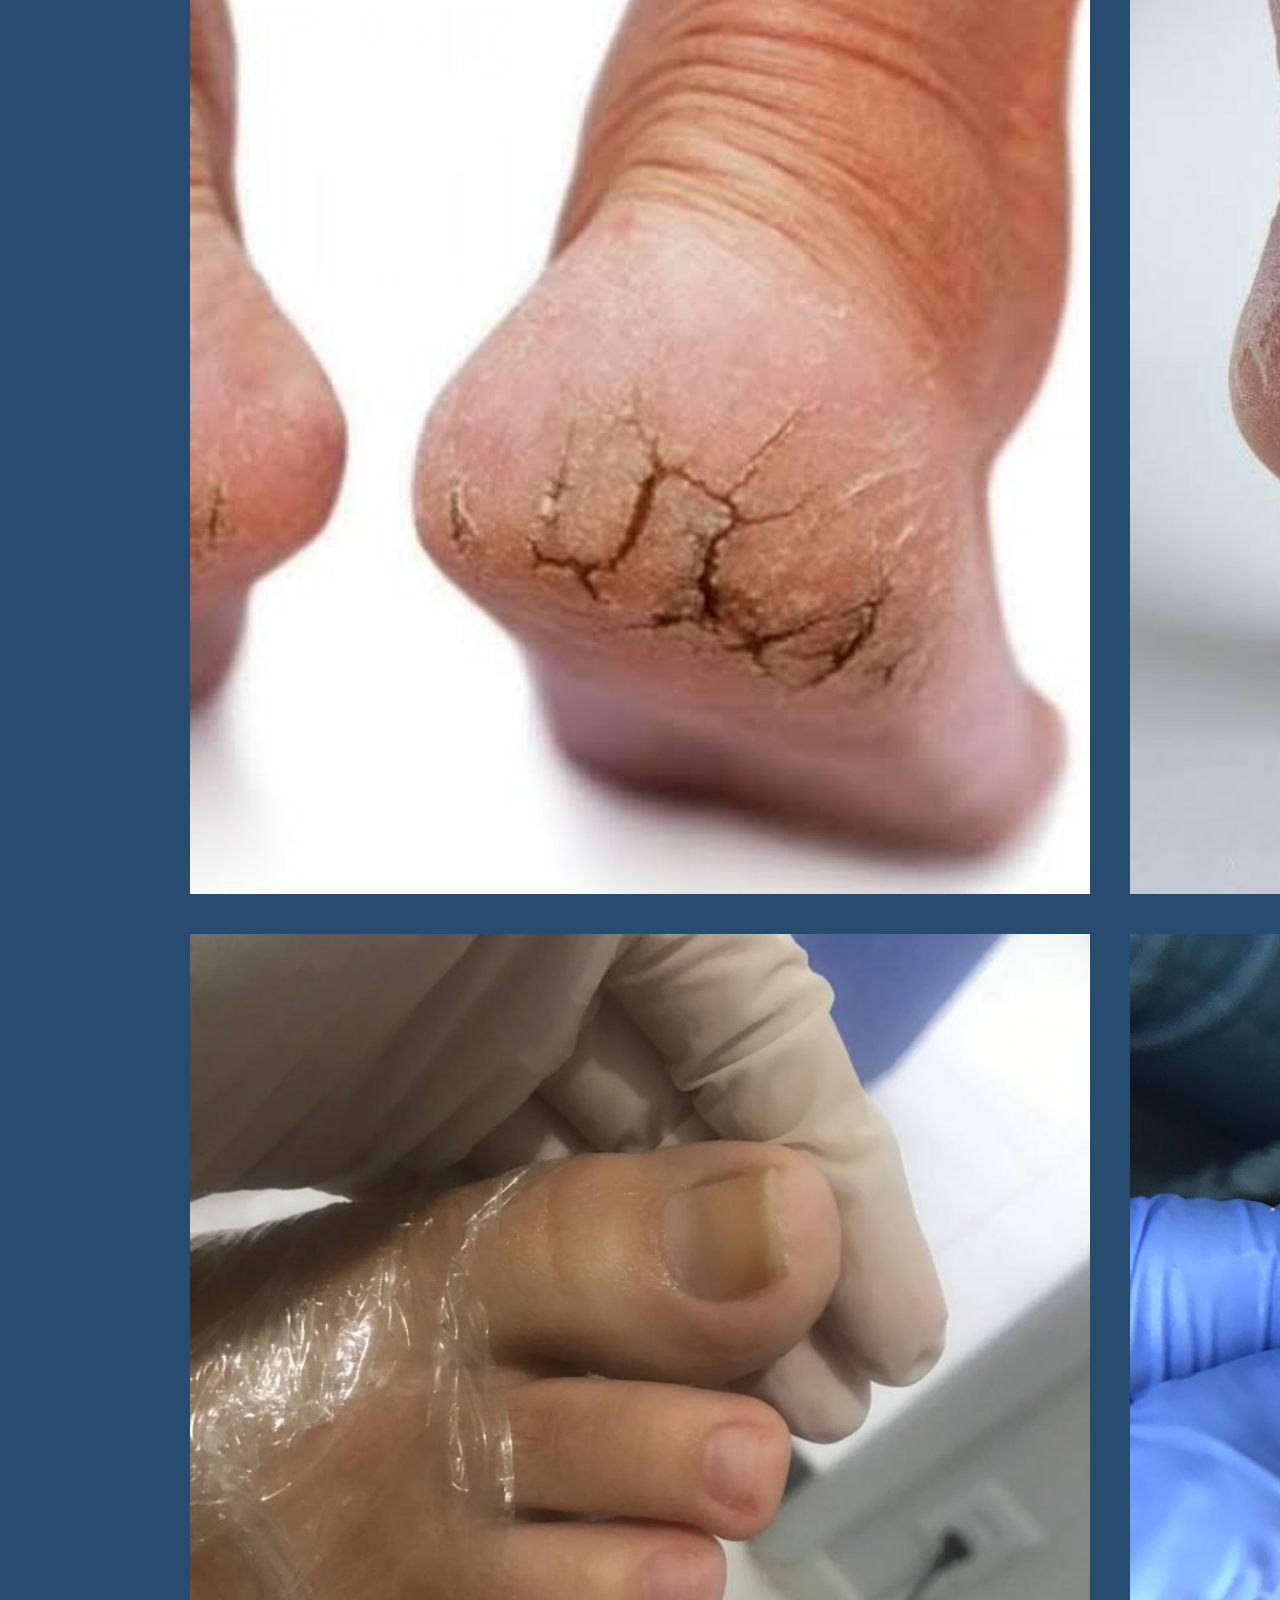
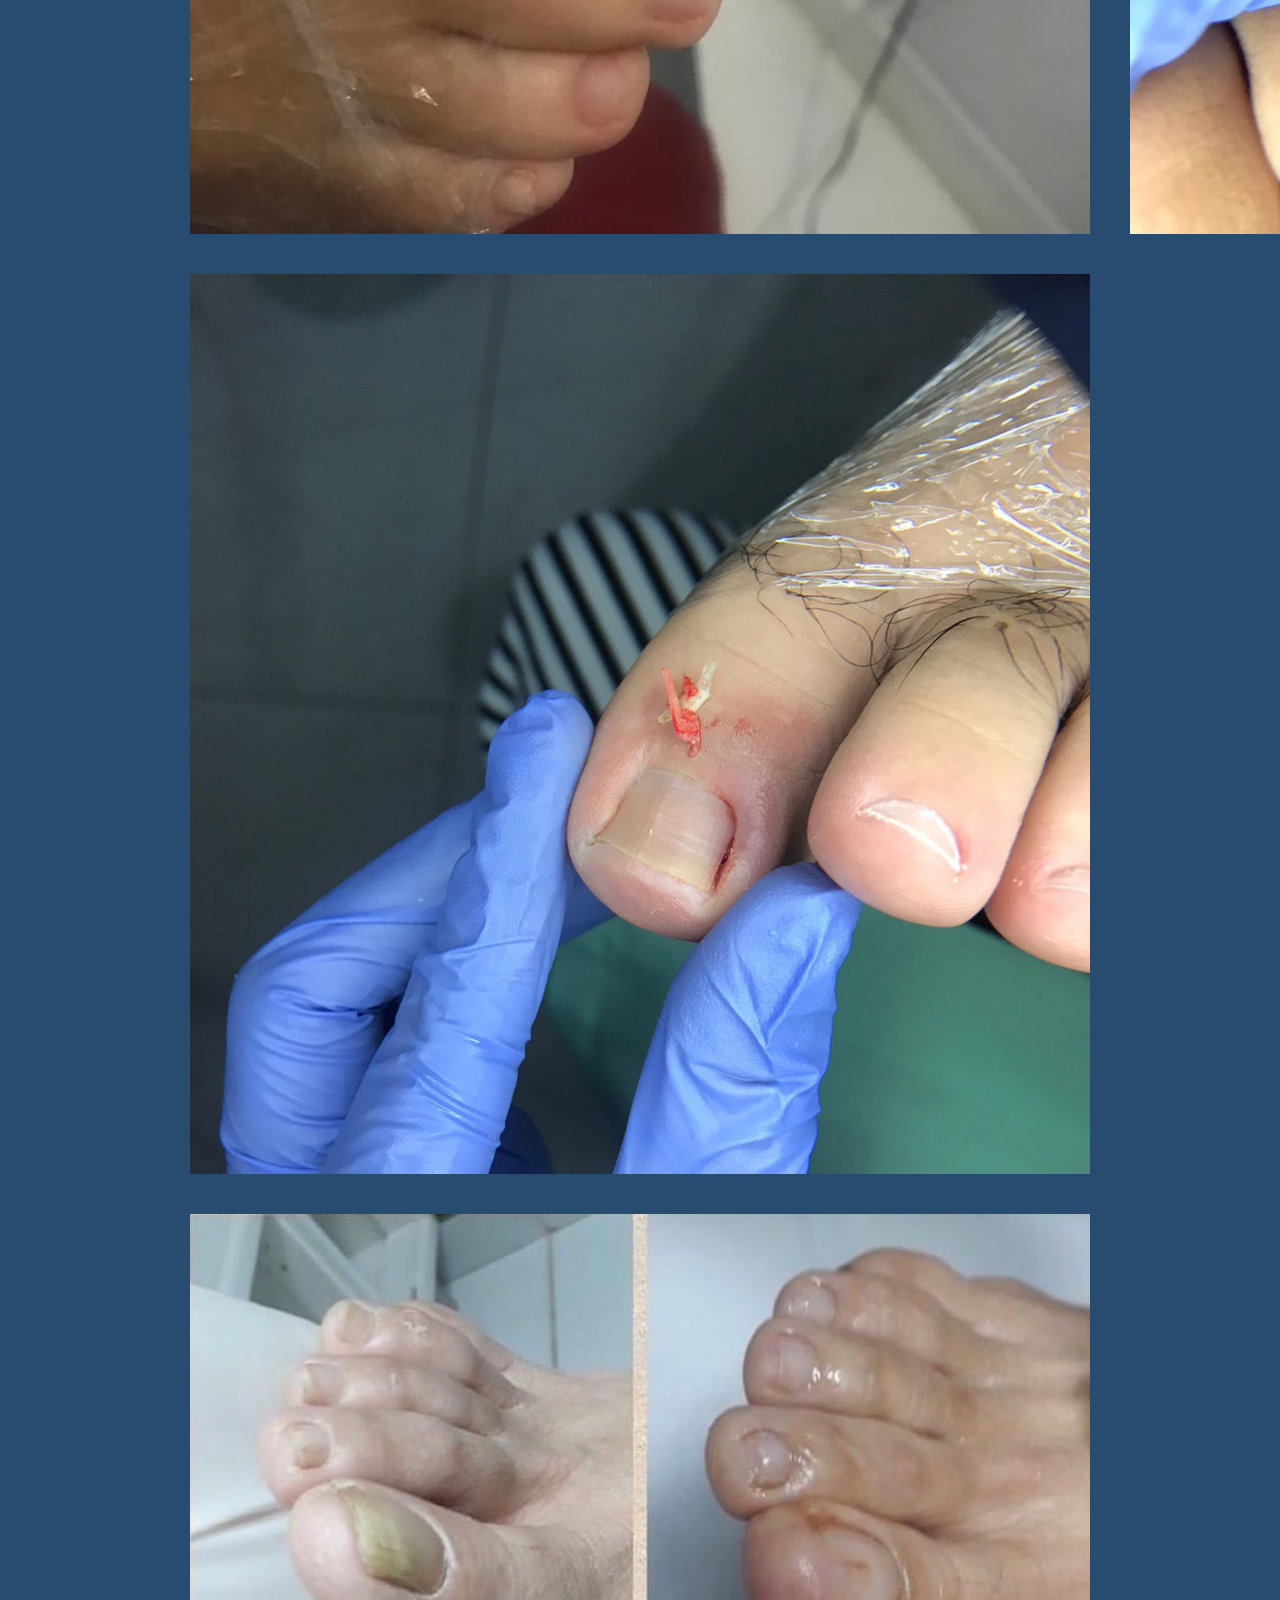
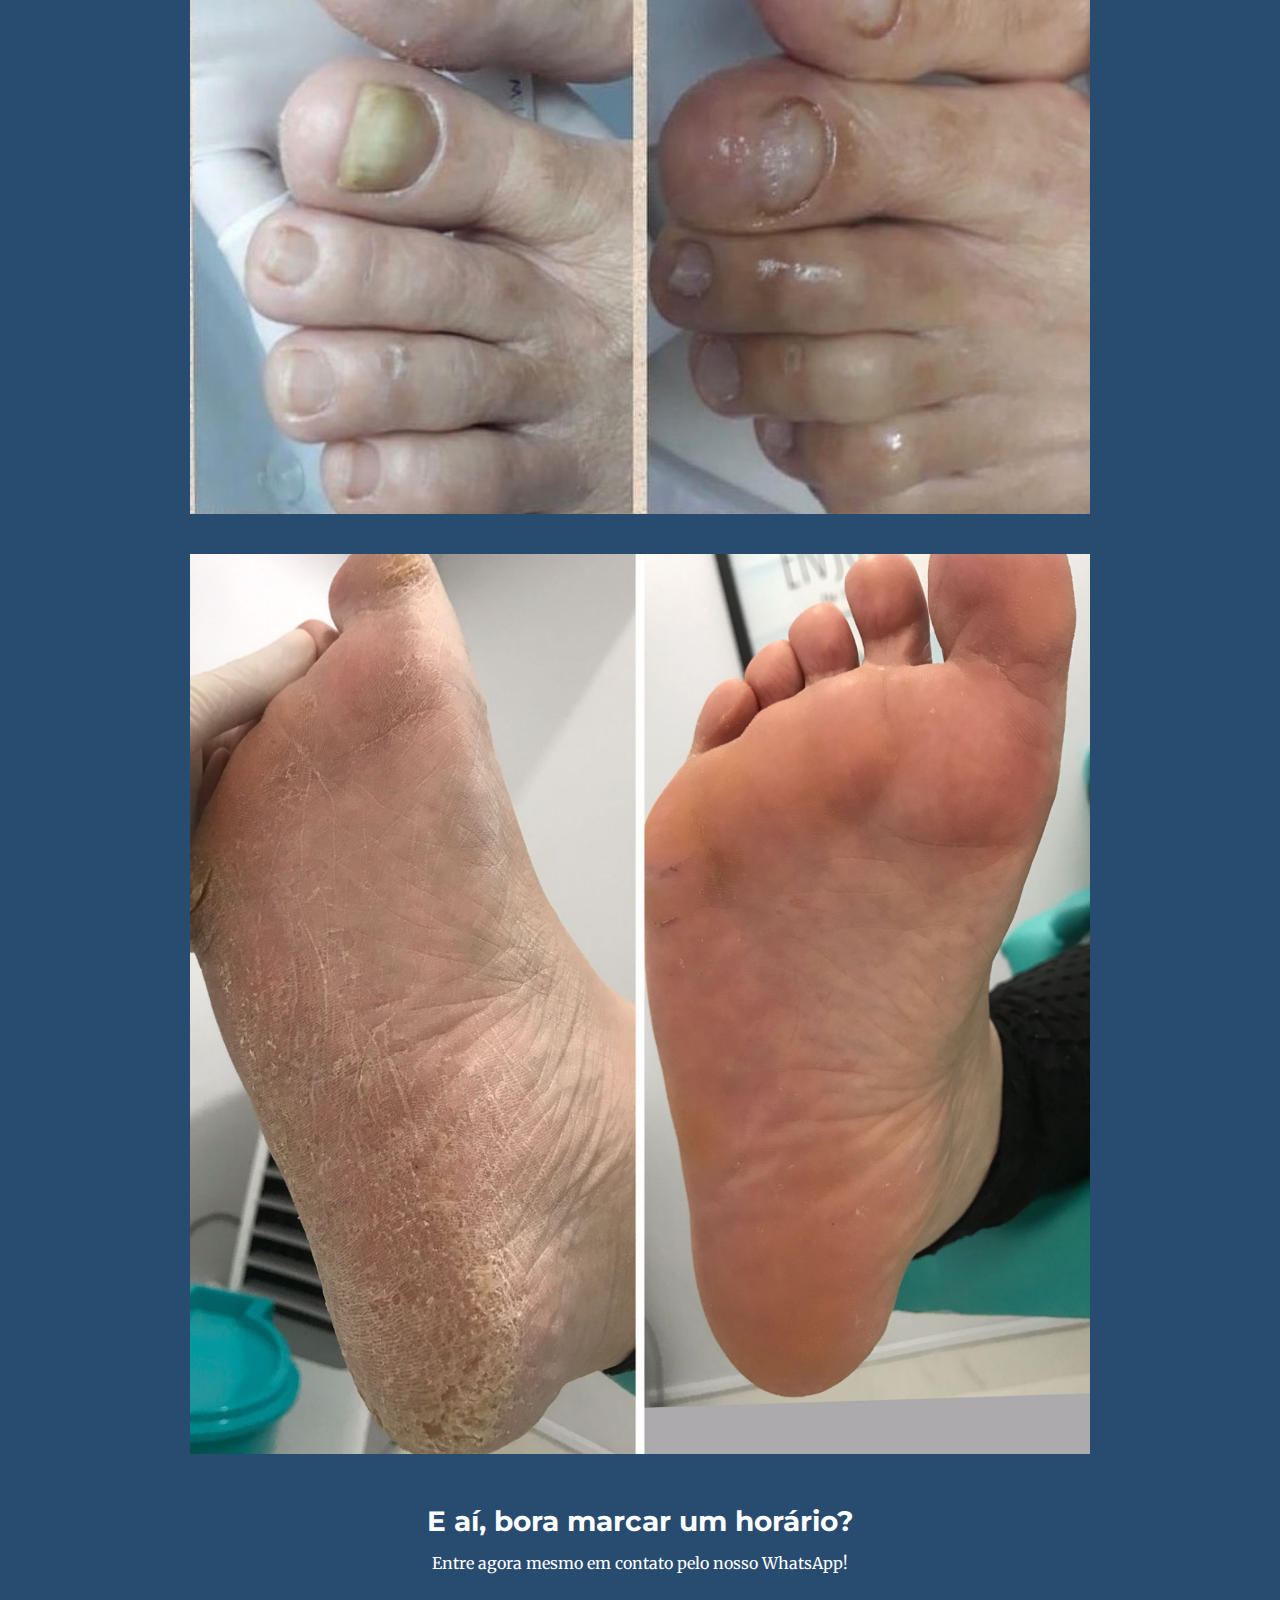
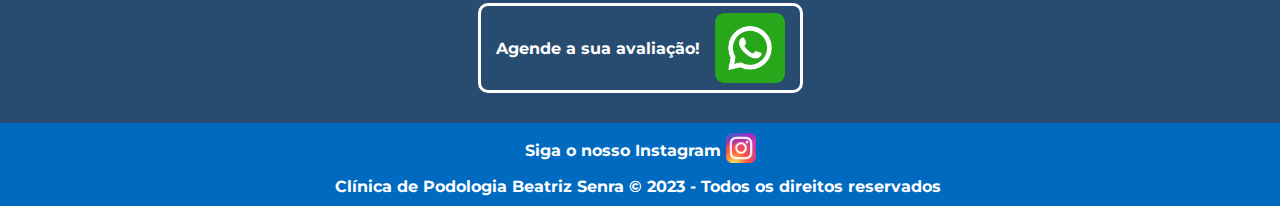
==== commit 4b29c276: "Ajustes feitos" ====
--- a/servicos.html
+++ b/servicos.html
@@ -103,8 +103,8 @@
 
                 <div class="local-contato">
 
-                    <a href="https://api.whatsapp.com/send?phone=5561999915055&text=Olá! Gostaria de saber mais sobre os serviços." target="_blank">
-                        <p>Agende a sua avaliação <br> gratuita!</p>
+                    <a href="https://api.whatsapp.com/send?phone=5561982779699&text=Olá! Gostaria de saber mais sobre os serviços." target="_blank">
+                        <p>Agende a sua avaliação!</p>
                         <img src="img/whatsapp-quadrado.png" alt="" width="70" height="70">
                     </a>
                     
@@ -114,10 +114,16 @@
     </section>
 
     <footer>
+        <div>
+            <p>Siga o nosso Instagram </p>
+            <a href="https://www.instagram.com/beatrizsenrapdga/">
+                <img src="img/instagram.png" alt="breatriz senra instagram" width="30px">
+            </a>
+        </div>
         <p>Clínica de Podologia Beatriz Senra © 2023 - Todos os direitos reservados </p>
     </footer>
 
-    <a href="https://api.whatsapp.com/send?phone=5561999915055&text=Olá! Gostaria de saber mais sobre os serviços." target="_blank" style="position:fixed;bottom:20px;right:30px;">
+    <a href="https://api.whatsapp.com/send?phone=5561982779699&text=Olá! Gostaria de saber mais sobre os serviços." target="_blank" style="position:fixed;bottom:20px;right:30px;">
         <img src="img/whatsapp.png" alt="" width="70px">
     </a>
 
--- a/style.css
+++ b/style.css
@@ -148,8 +148,23 @@
     display: flex;
 }
 
-.section2 .sec2-div div {
-    color: #29A71A;
+.slide-container {
+    width: 400px;
+    height: 300px;
+    background: #fff;
+    display: flex;
+    align-items: center;
+    justify-content: center;
+}
+
+.swiper {
+    width: 100%;
+    height: fit-content;
+}
+
+.swiper-slide img {
+    width: 100%;
+
 }
 
 .section2 .sec2-div p {
@@ -181,6 +196,10 @@
     font-size: 16px;
     font-weight: 700;
     cursor:pointer;
+}
+
+section button a{
+    color: white;
 }
 
 /* Section 3 */
@@ -438,15 +457,24 @@
 footer {
     background-color: #006AC1;
     color: white;
-    height: 60px;
-    display: flex;
+    height: fit-content;
+    display: flex;
+    flex-direction: column;
     align-items: center;
     justify-content: center;
+    padding: 10px;
 }
 
 footer p{
     font-family: 'Montserrat', sans-serif;
     font-weight: 700;
+    margin-right: 5px;
+}
+
+footer div{
+    display: flex;
+    align-items: center;
+    margin-bottom: 10px;
 }
 
 /* Media Queries */
--- a/servicos.css
+++ b/servicos.css
@@ -89,4 +89,8 @@
     .antes-depois .subtitle2 {
         margin: 0 20px;
     }
+
+    .antes-depois .bg div {
+        flex-wrap: wrap;
+    }
 }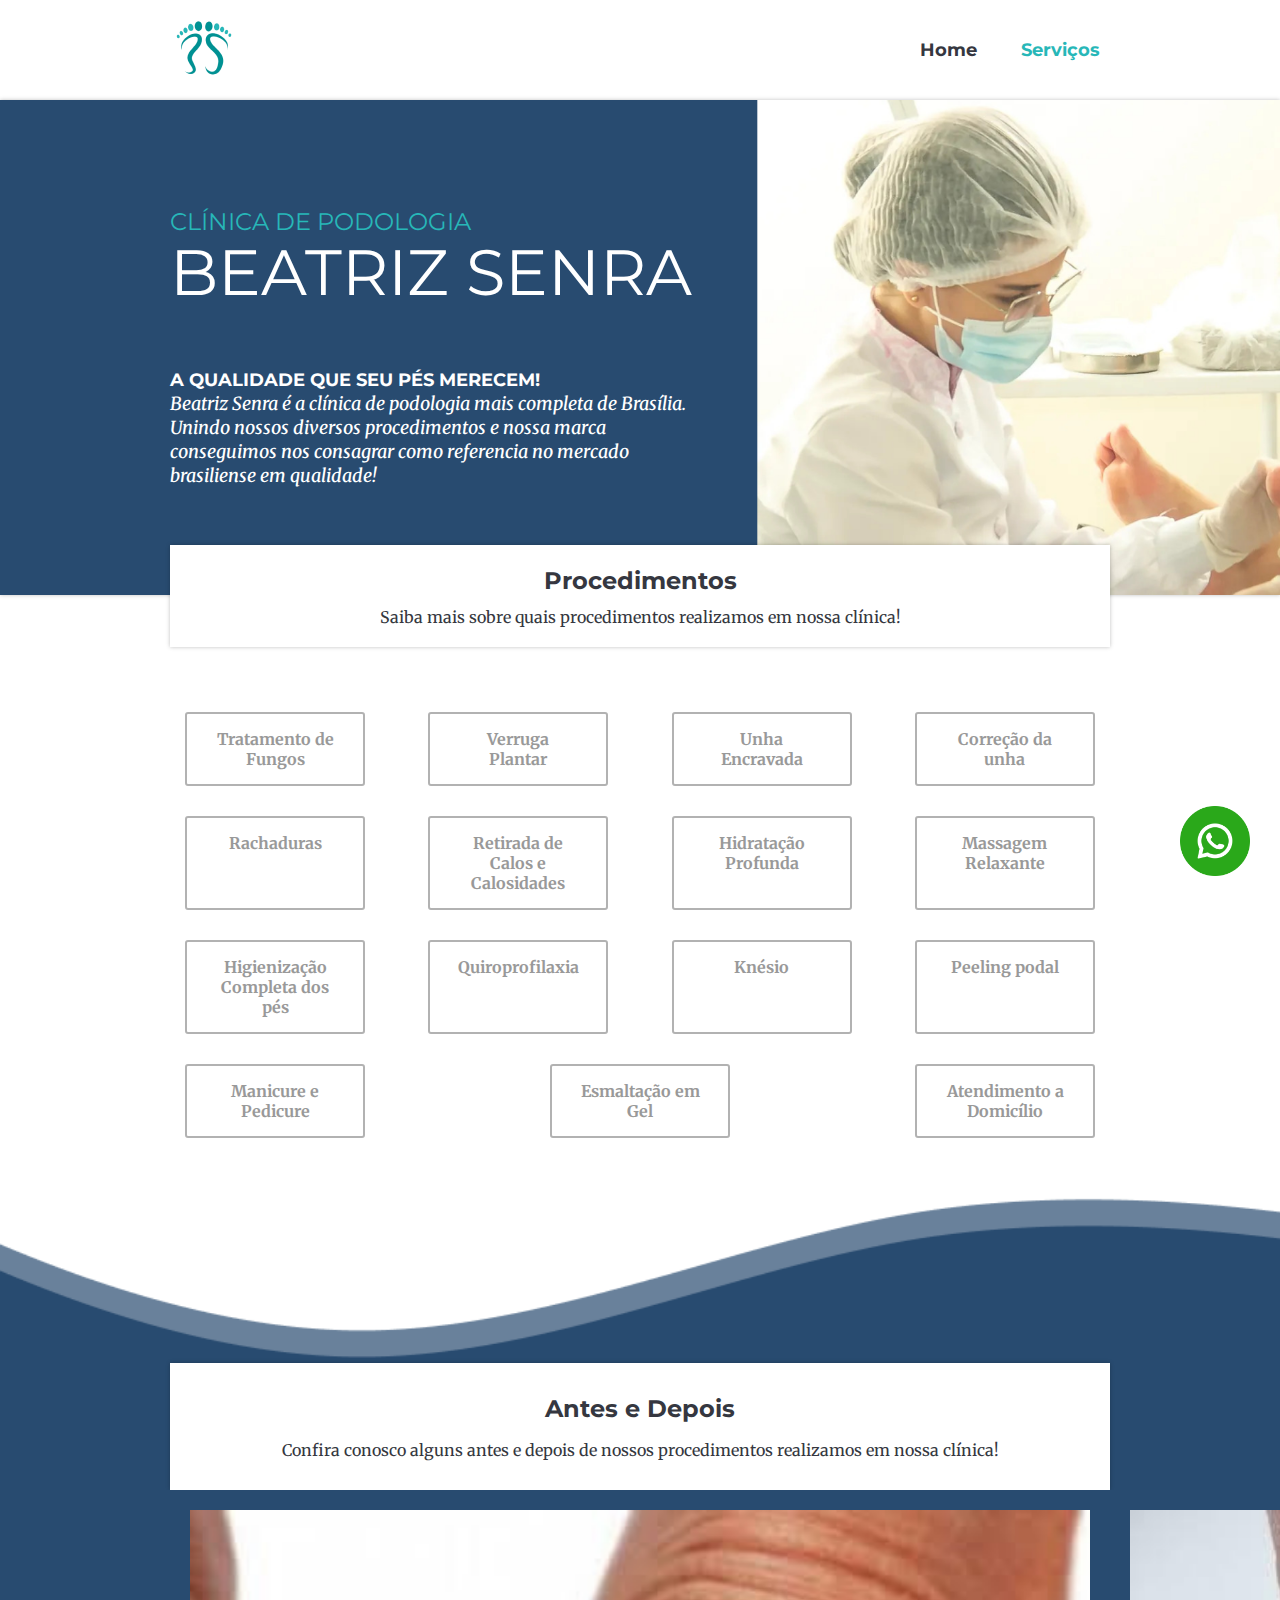
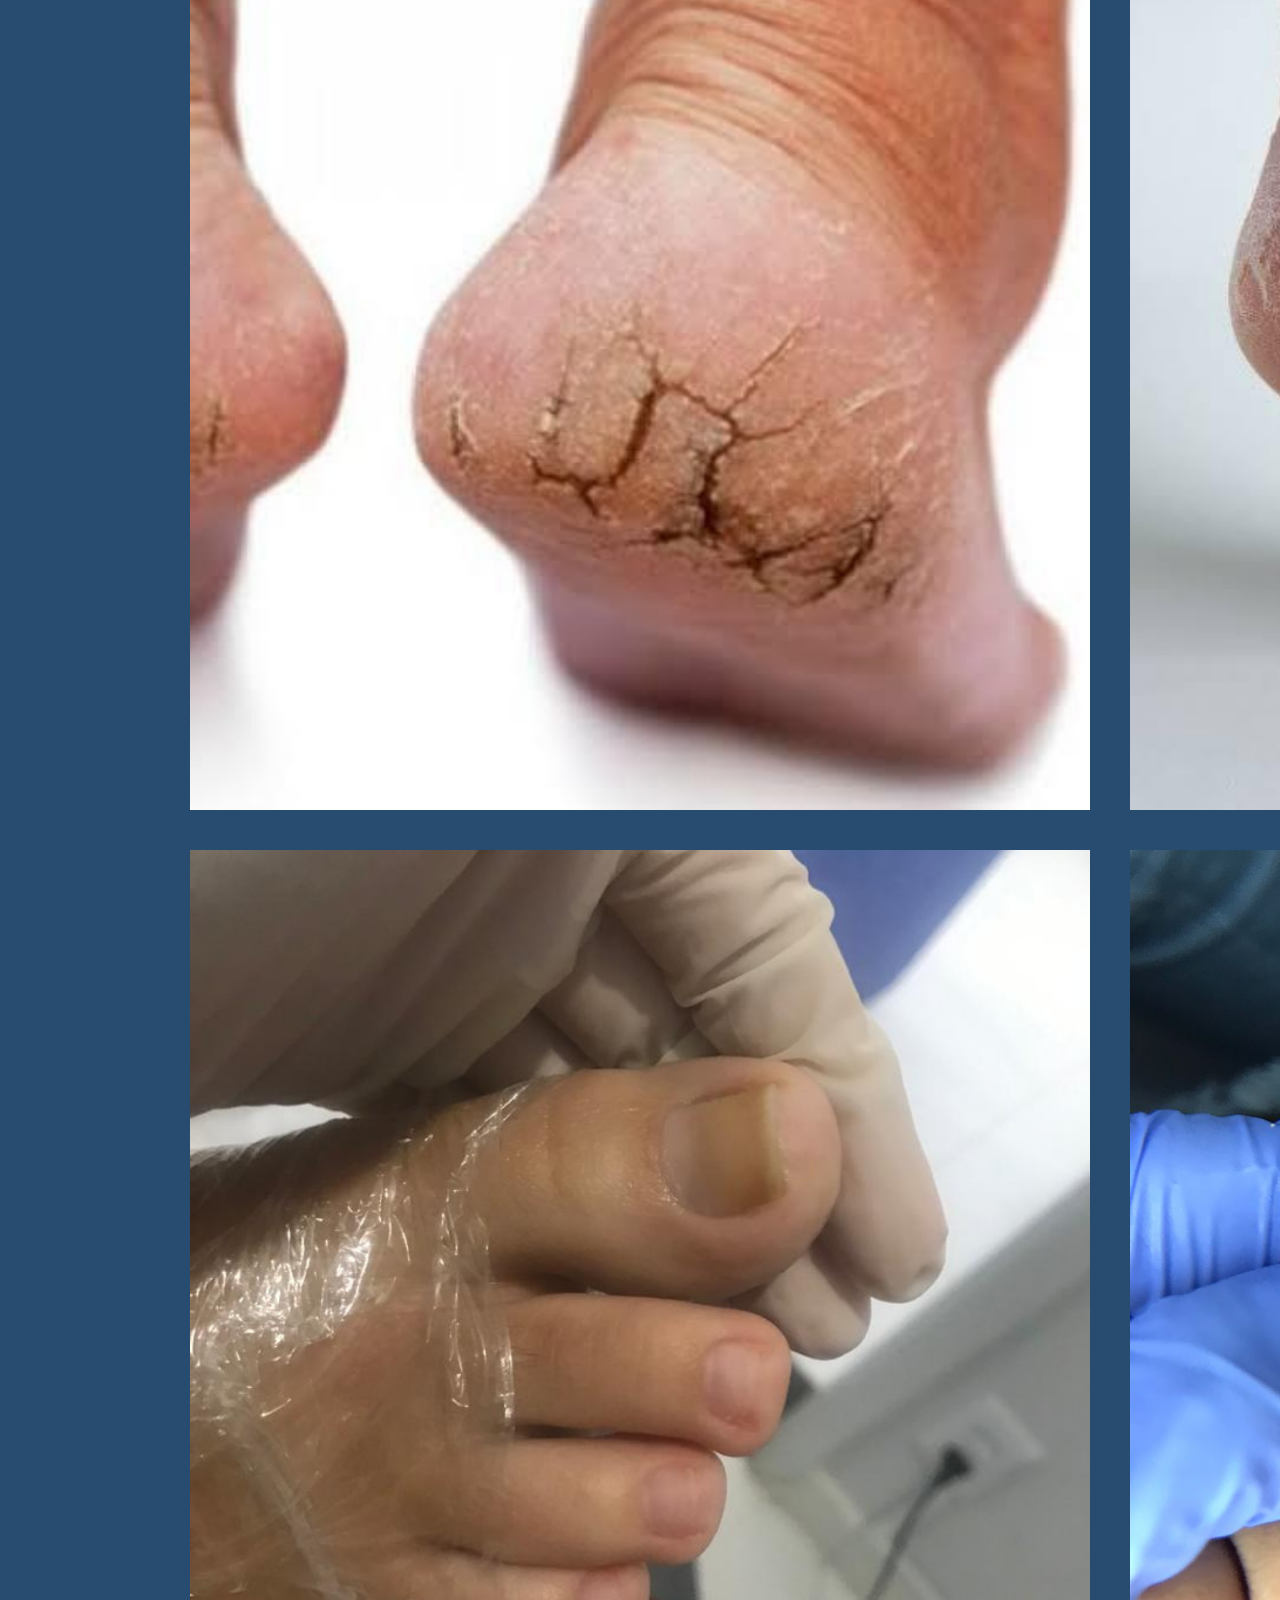
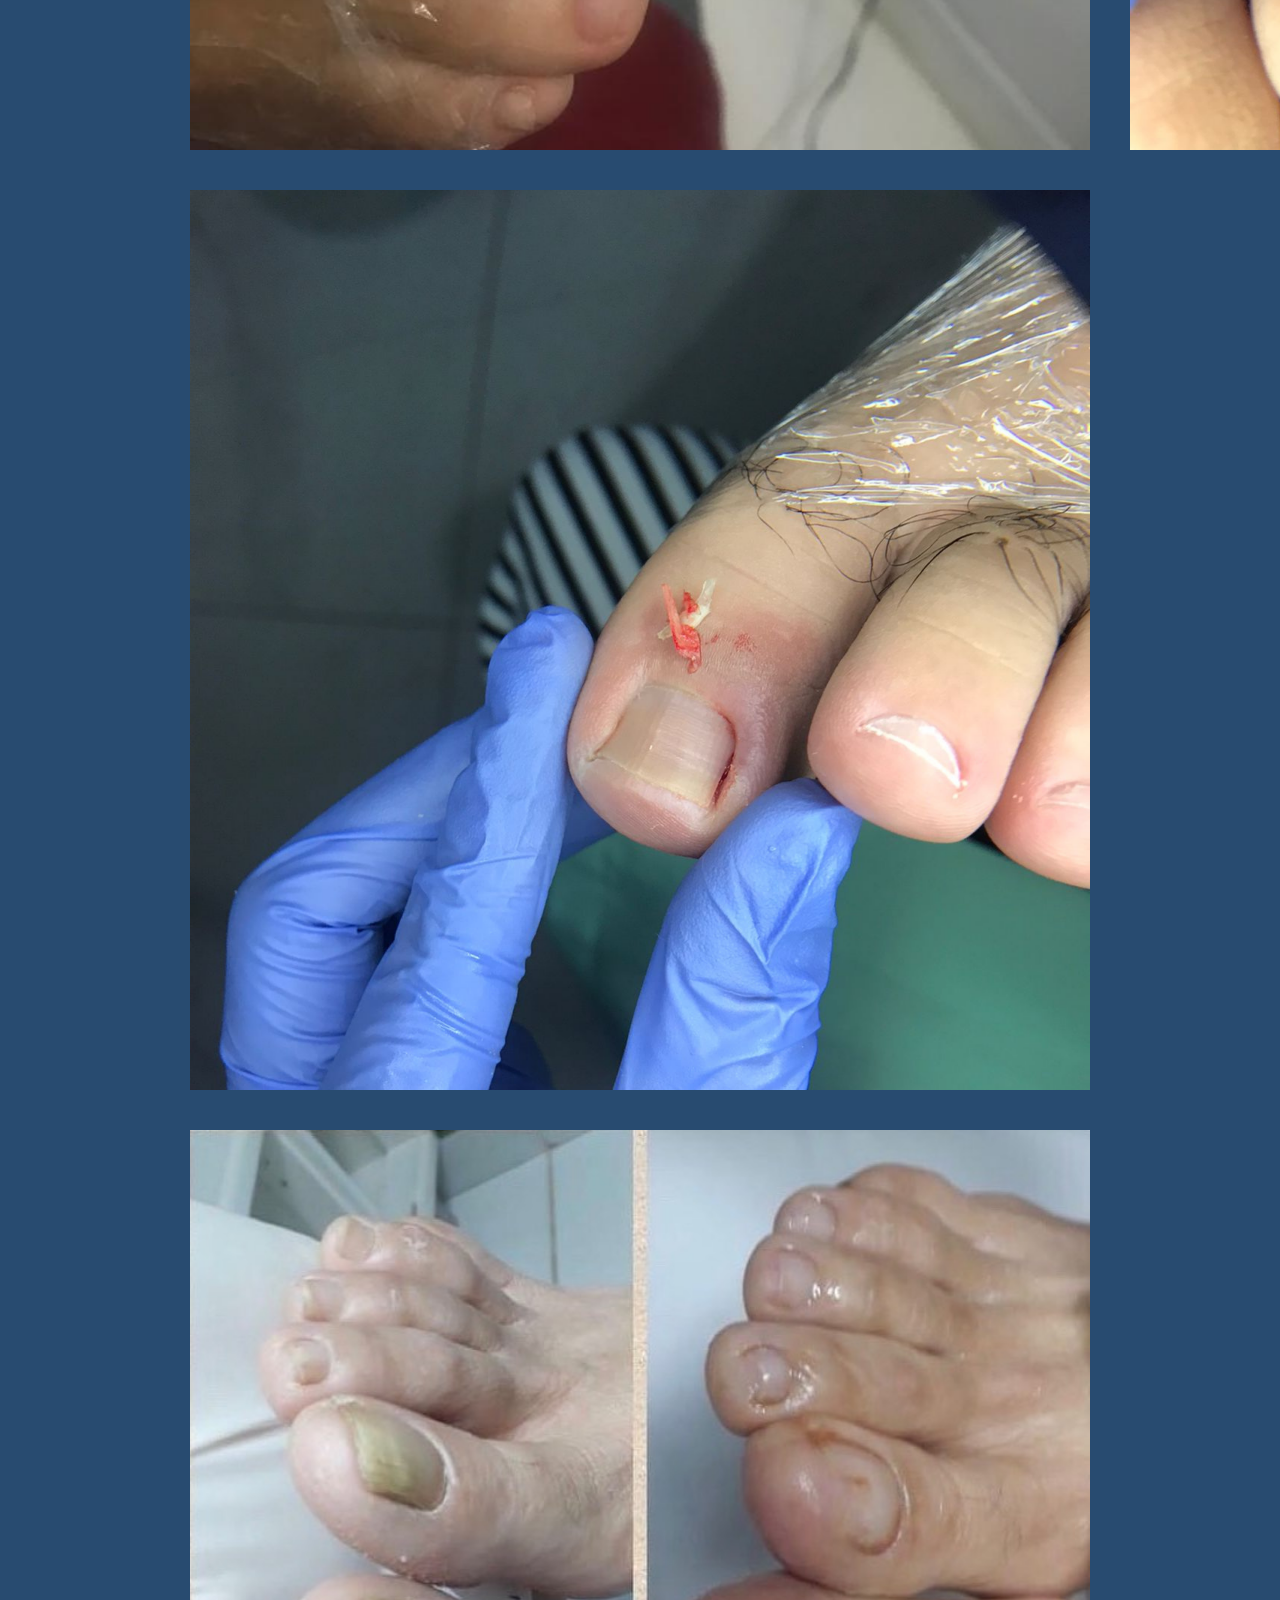
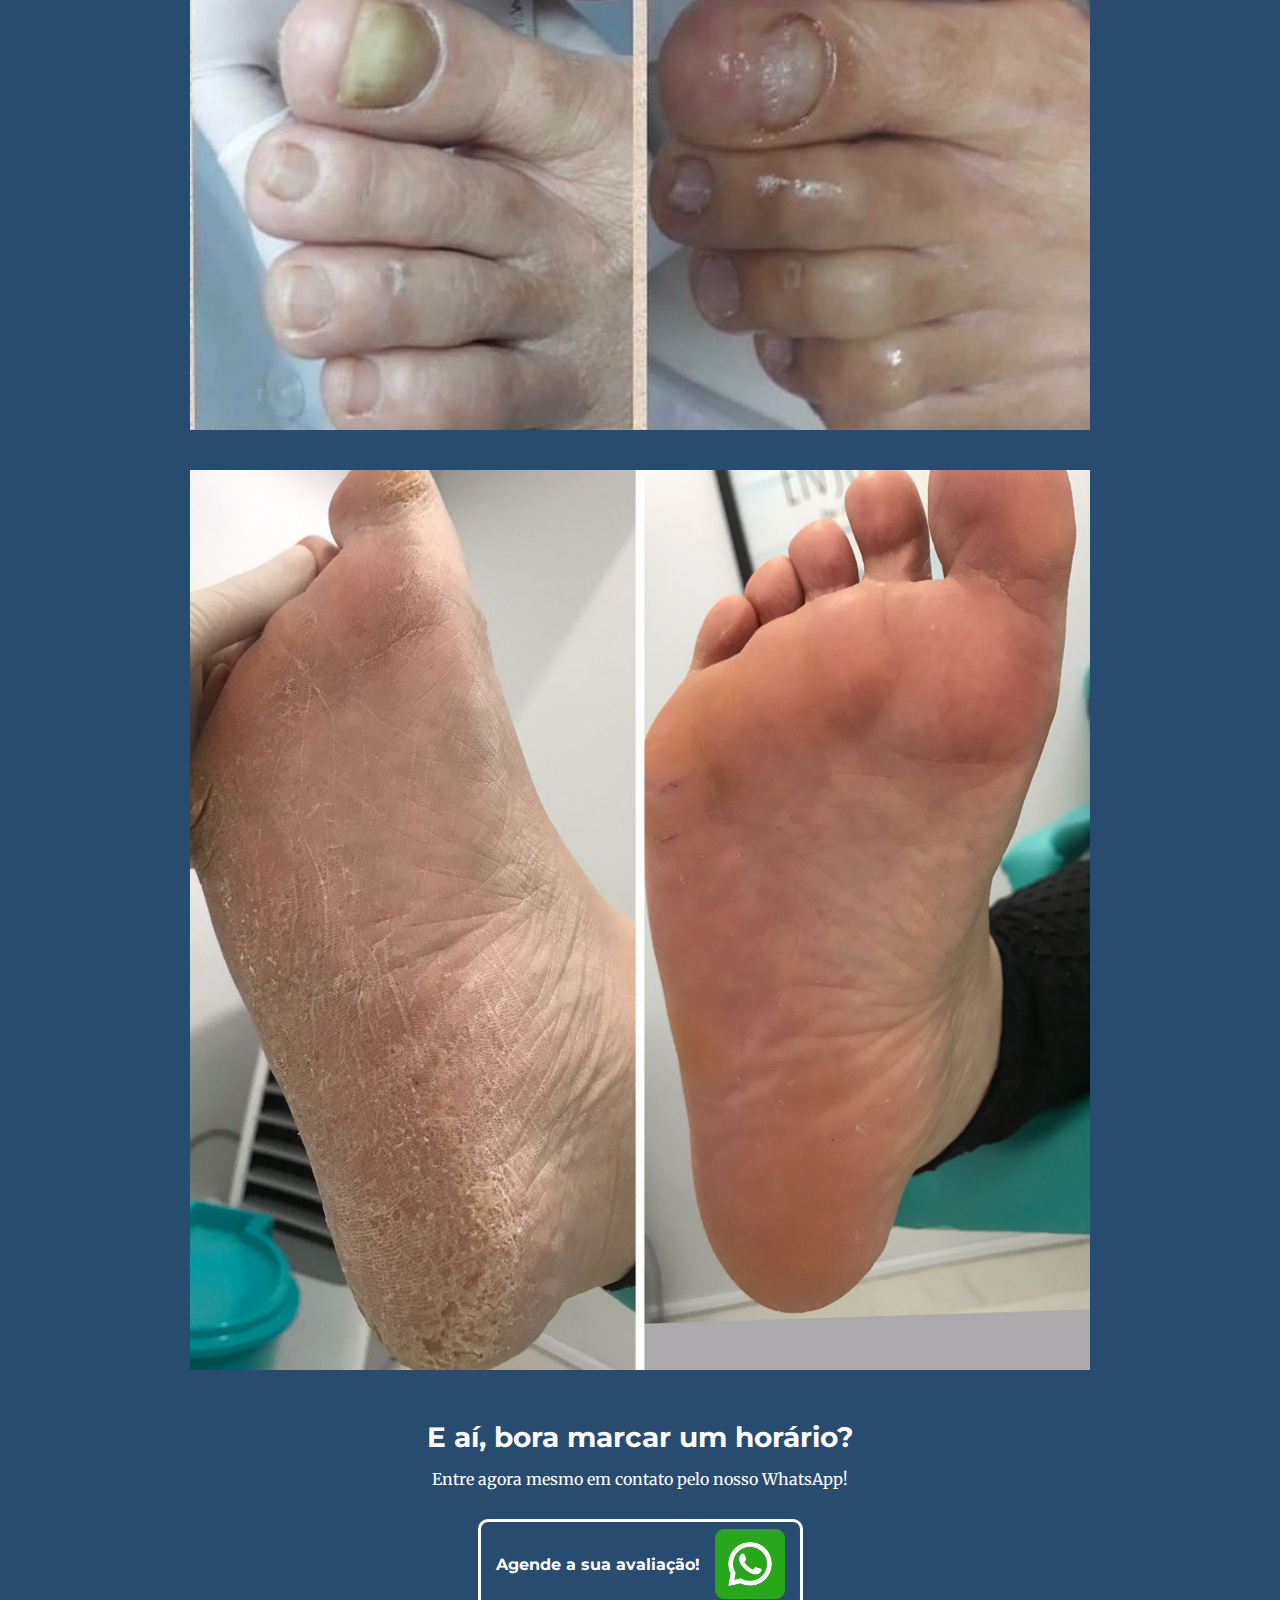
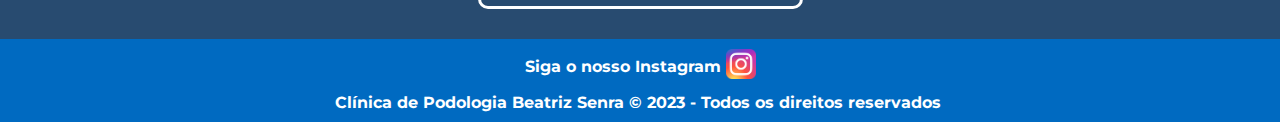
==== commit 8e9608d6: "styçe: ajuste procedimentos" ====
--- a/servicos.html
+++ b/servicos.html
@@ -48,24 +48,21 @@
             <p>Saiba mais sobre quais procedimentos realizamos em nossa clínica!</p>
         </div>
         <div class="sec2-div">
-                <p>Curativo</p>
-                <p>Higienização dos pés</p>
-                <p>Calosidade e calos</p>
-                <p>Prótese da unha</p>
-                <p>Unha encravada</p>
-                <p>Hidratação profunda</p>
-                <p>Verruga com ácido</p>
-                <p>Órtese de unha</p>
-                <p>Hidratação com parafina</p>
+                <p>Tratamento de Fungos</p>
+                <p>Verruga Plantar</p>
+                <p>Unha Encravada</p>
+                <p>Correção da unha</p>
+                <p>Rachaduras</p>
+                <p>Retirada de Calos e Calosidades</p>
+                <p>Hidratação Profunda</p>
+                <p>Massagem Relaxante</p>
+                <p>Higienização Completa dos pés</p>
                 <p>Quiroprofilaxia</p>
                 <p>Knésio</p>
                 <p>Peeling podal</p>
-                <p>Massagem relaxante</p>
-                <p>Hidratação profunda mãos c/ parafina</p>
-                <p>Esmaltação</p>
-                <p>Pedicure convencional</p>
-                <p>Manicure convencional</p>
-                <p>Francesinha  ou decorada</p>
+                <p>Manicure e Pedicure</p>
+                <p>Esmaltação em Gel</p>
+                <p>Atendimento a Domicílio</p>
         </div>
     </section>
 
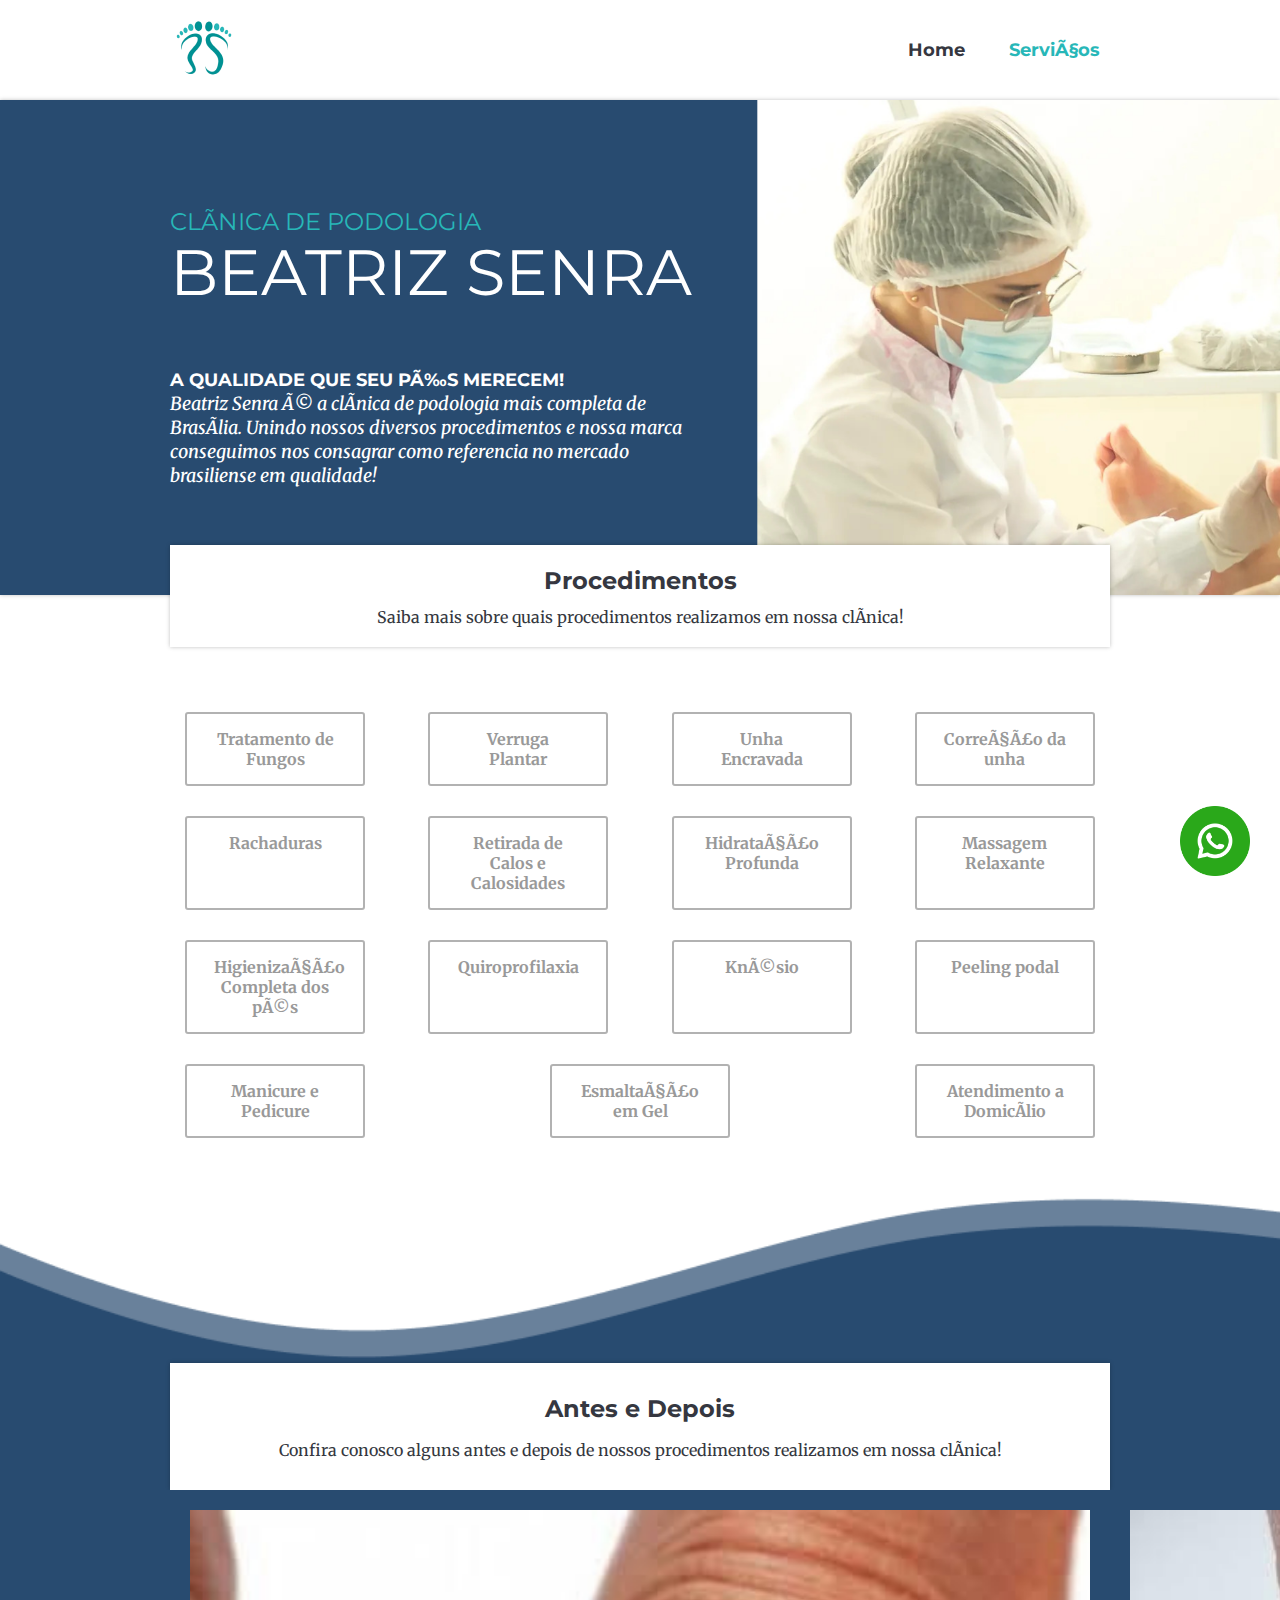
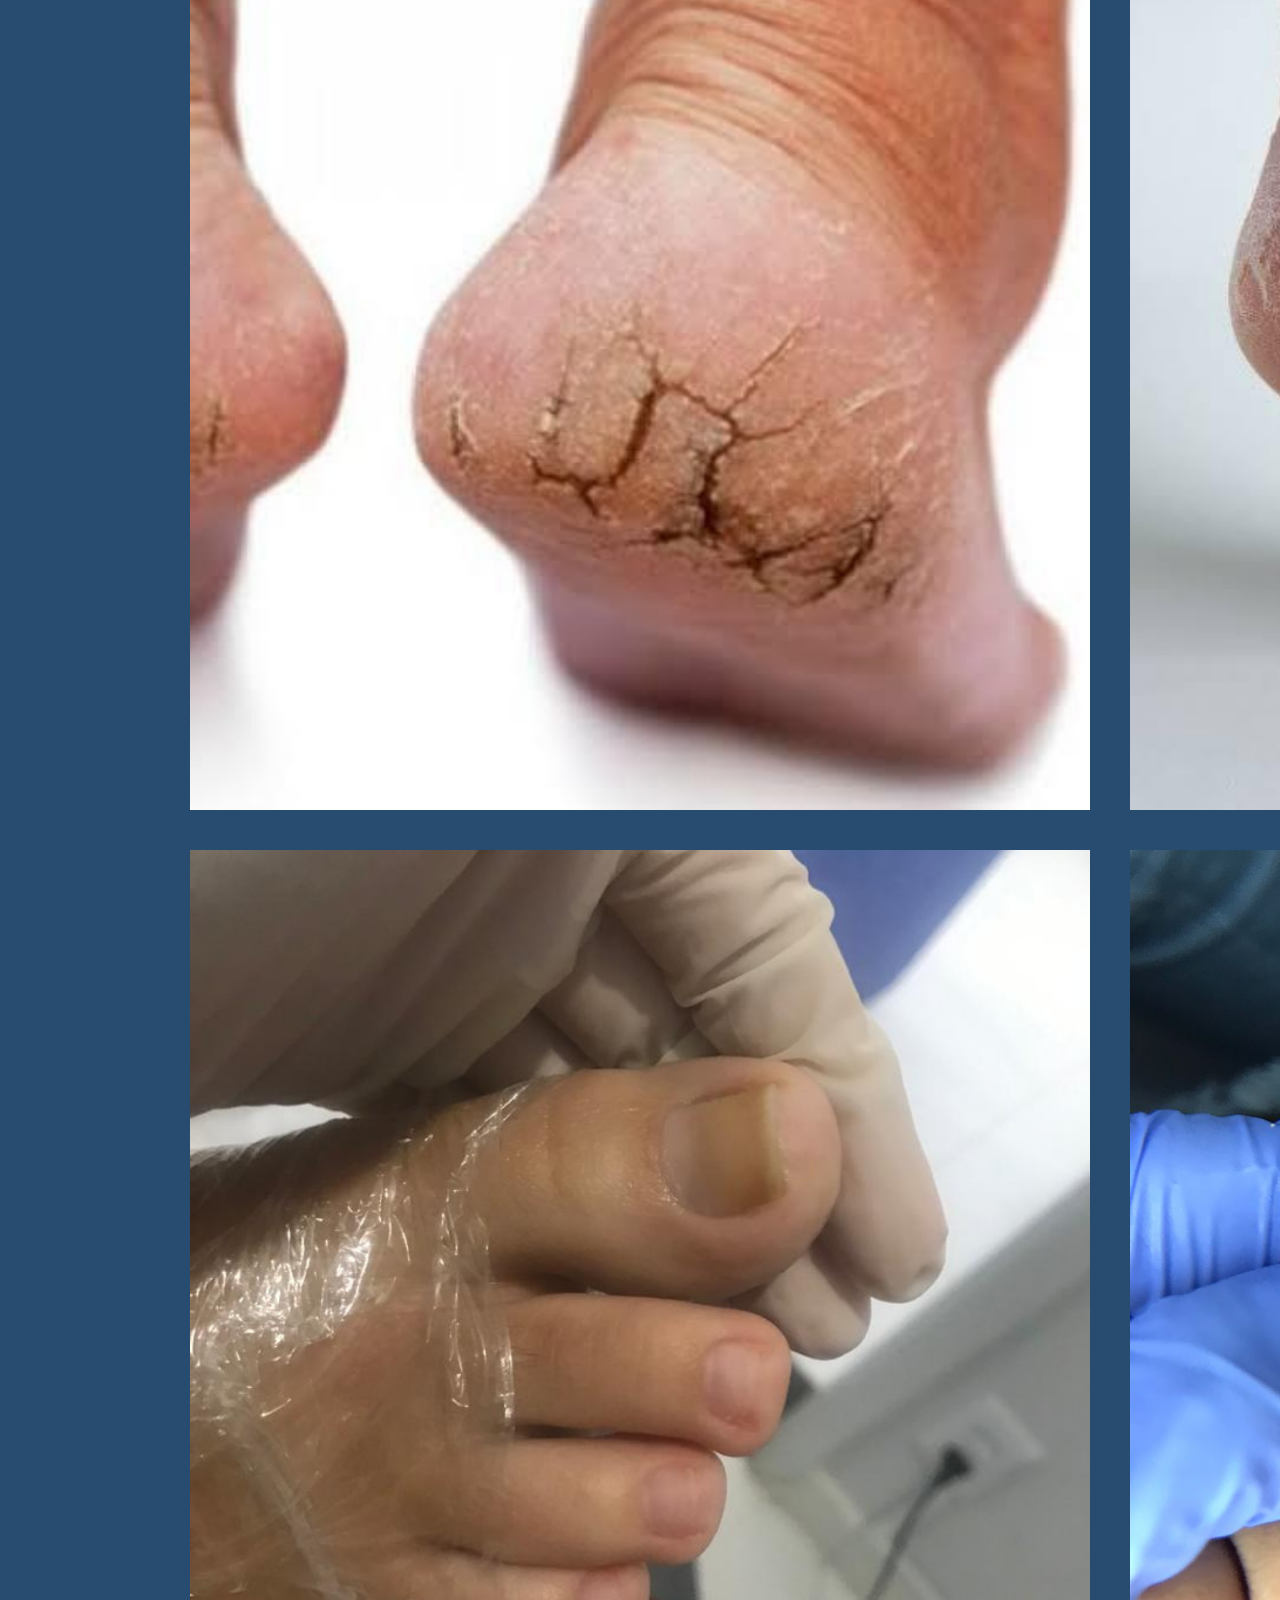
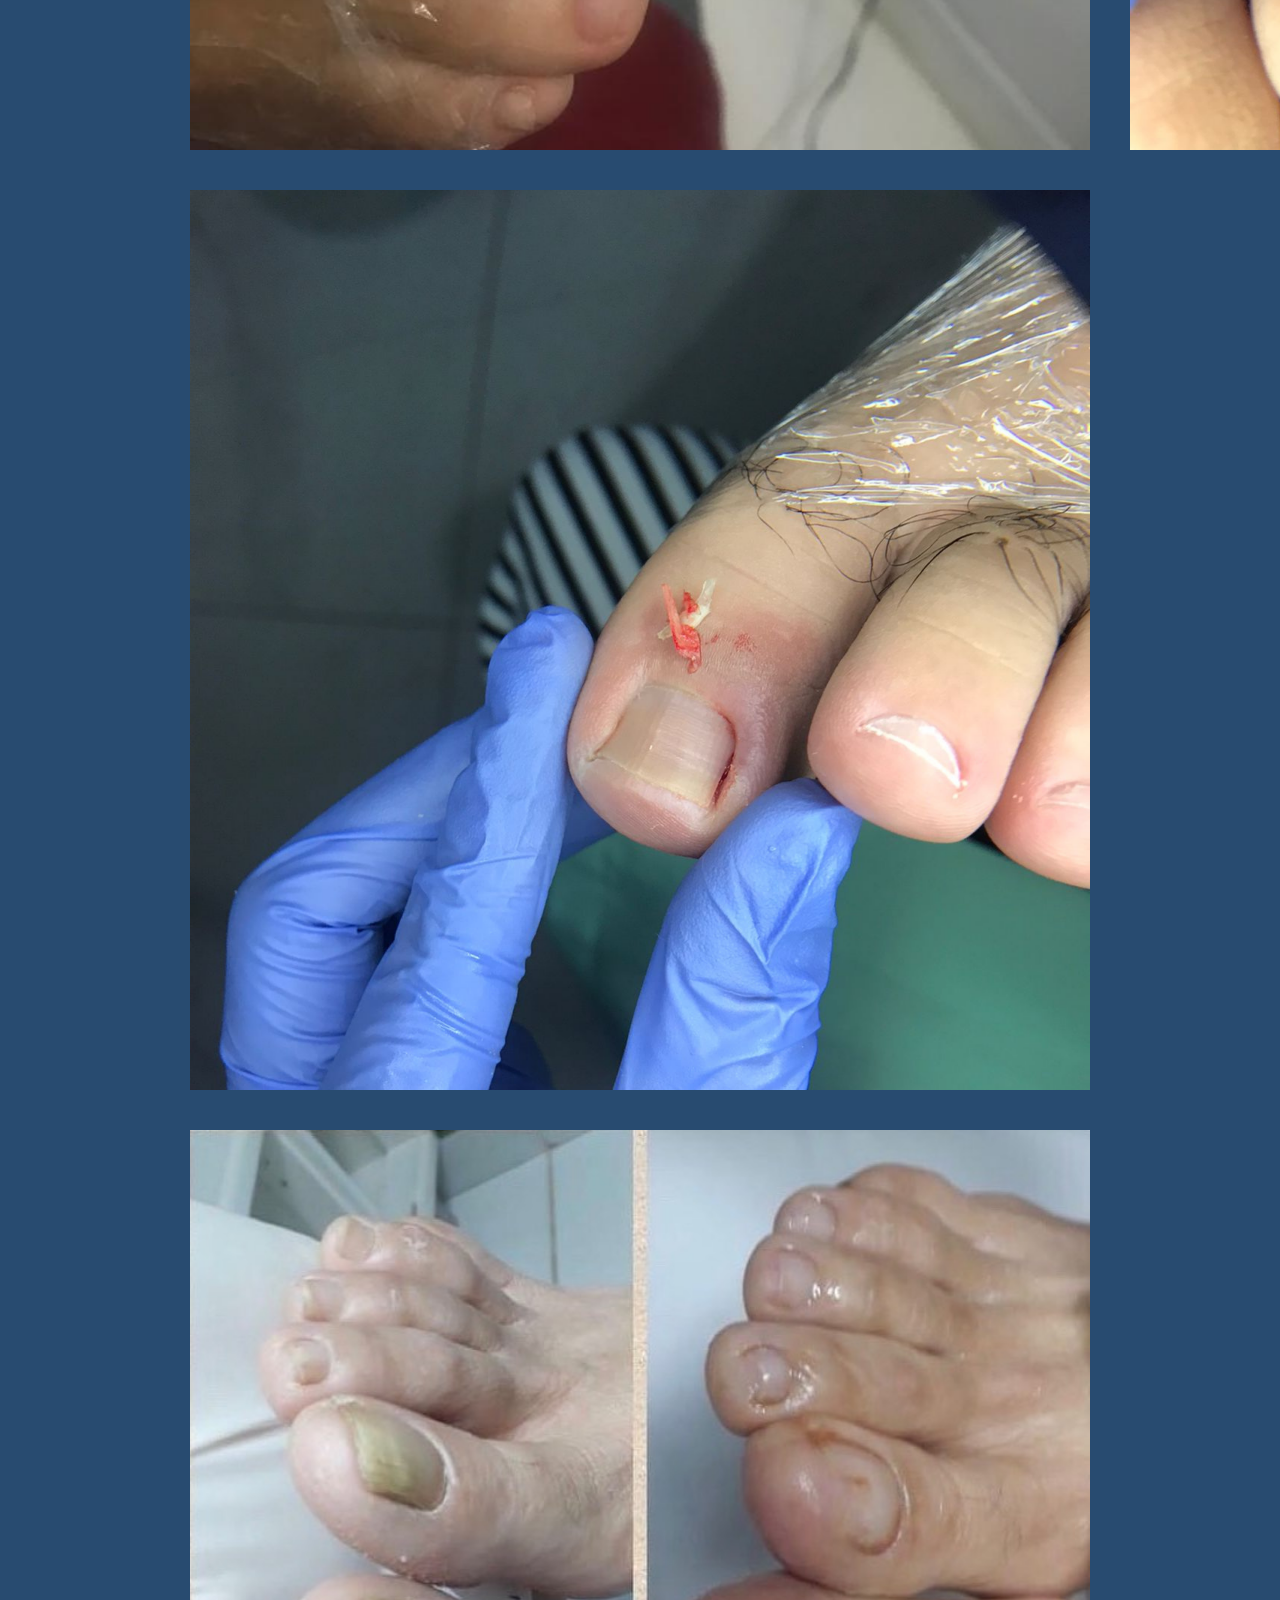
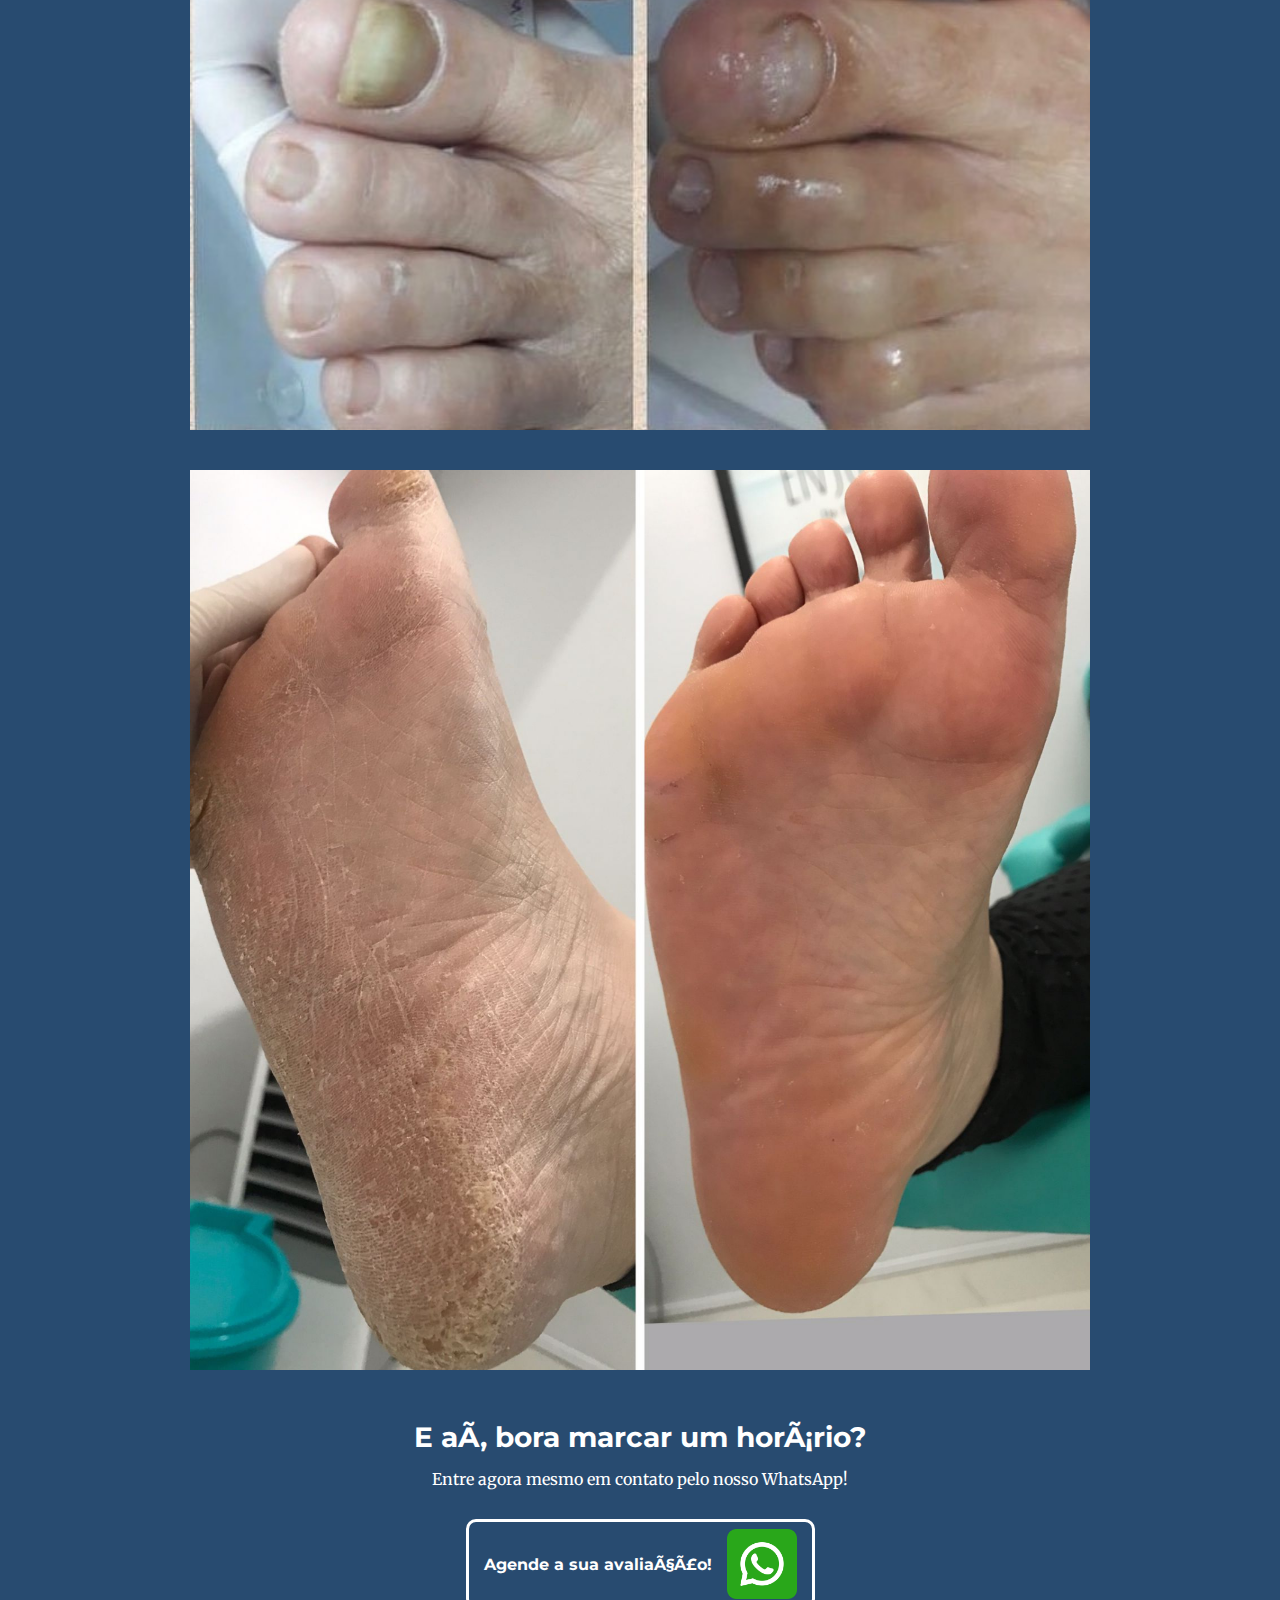
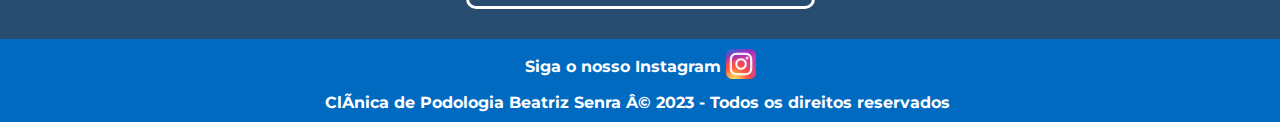
==== commit d7d74a4c: "Adicionada tag do facebook" ====
--- a/servicos.html
+++ b/servicos.html
@@ -1,23 +1,70 @@
 <!DOCTYPE html>
 <html lang="pt-br">
+
 <head>
+    <!-- Meta Pixel Code -->
+        <script>
+          !function(f,b,e,v,n,t,s)
+          {if(f.fbq)return;n=f.fbq=function(){n.callMethod?
+          n.callMethod.apply(n,arguments):n.queue.push(arguments)};
+          if(!f._fbq)f._fbq=n;n.push=n;n.loaded=!0;n.version='2.0';
+          n.queue=[];t=b.createElement(e);t.async=!0;
+          t.src=v;s=b.getElementsByTagName(e)[0];
+          s.parentNode.insertBefore(t,s)}(window, document,'script',
+          'https://connect.facebook.net/en_US/fbevents.js');
+          fbq('init', '323380695897788');
+          fbq('track', 'PageView');
+        </script>
+        <noscript><img height="1" width="1" style="display:none"
+          src="https://www.facebook.com/tr?id=323380695897788&ev=PageView&noscript=1"
+        /></noscript>
+    <!-- End Meta Pixel Code -->
+    <!-- Google Tag Manager -->
+    <script>(function (w, d, s, l, i) {
+            w[l] = w[l] || []; w[l].push({
+                'gtm.start':
+                    new Date().getTime(), event: 'gtm.js'
+            }); var f = d.getElementsByTagName(s)[0],
+                j = d.createElement(s), dl = l != 'dataLayer' ? '&l=' + l : ''; j.async = true; j.src =
+                    'https://www.googletagmanager.com/gtm.js?id=' + i + dl; f.parentNode.insertBefore(j, f);
+        })(window, document, 'script', 'dataLayer', 'GTM-5Q652PZ');</script>
+    <!-- End Google Tag Manager -->
+    
+    <!-- Google tag (gtag.js) -->
+    <script async src="https://www.googletagmanager.com/gtag/js?id=G-31V8BVH8V4"></script>
+    <script>
+      window.dataLayer = window.dataLayer || [];
+      function gtag(){dataLayer.push(arguments);}
+      gtag('js', new Date());
+
+      gtag('config', 'G-31V8BVH8V4');
+    </script>
+    <!-- Google tag (gtag.js) -->
+    
     <meta charset="UTF-8">
     <meta http-equiv="X-UA-Compatible" content="IE=edge">
     <meta name="viewport" content="width=device-width, initial-scale=1.0">
     <title>Clínica Beatriz Senra - Serviços</title>
     <link rel="preconnect" href="https://fonts.googleapis.com">
     <link rel="preconnect" href="https://fonts.gstatic.com" crossorigin>
-    <link rel="stylesheet" href="https://fonts.googleapis.com/css2?family=Material+Symbols+Outlined:opsz,wght,FILL,GRAD@20..48,100..700,0..1,-50..200" />
+    <link rel="stylesheet"
+        href="https://fonts.googleapis.com/css2?family=Material+Symbols+Outlined:opsz,wght,FILL,GRAD@20..48,100..700,0..1,-50..200" />
     <link href="https://fonts.googleapis.com/css2?family=Montserrat:wght@500;700&display=swap" rel="stylesheet">
-    <link href="https://fonts.googleapis.com/css2?family=Merriweather:ital@0;1&family=Montserrat:wght@500;700&display=swap" rel="stylesheet"> 
+    <link
+        href="https://fonts.googleapis.com/css2?family=Merriweather:ital@0;1&family=Montserrat:wght@500;700&display=swap"
+        rel="stylesheet">
     <link rel="stylesheet" href="style.css">
     <link rel="stylesheet" href="servicos.css">
 </head>
+
 <body>
-    
+    <!-- Google Tag Manager (noscript) -->
+    <noscript><iframe src="https://www.googletagmanager.com/ns.html?id=GTM-5Q652PZ" height="0" width="0"
+            style="display:none;visibility:hidden"></iframe></noscript>
+    <!-- End Google Tag Manager (noscript) -->
     <header class="header">
         <a href="index.html"><img src="img/logo.png" alt="clinica beatriz senra"></a>
-        <span class="material-symbols-outlined"onclick="abrirFecharMenu()">
+        <span class="material-symbols-outlined" onclick="abrirFecharMenu()">
             menu
         </span>
         <nav>
@@ -38,7 +85,8 @@
             <h2>Clínica de Podologia</h2>
             <h1>Beatriz Senra</h1>
             <h3>A QUALIDADE QUE SEU PÉS MERECEM!</h3>
-            <p>Beatriz Senra é a clínica de podologia mais completa de Brasília. Unindo nossos diversos procedimentos e nossa marca conseguimos nos consagrar como referencia no mercado brasiliense em qualidade!</p>
+            <p>Beatriz Senra é a clínica de podologia mais completa de Brasília. Unindo nossos diversos procedimentos e
+                nossa marca conseguimos nos consagrar como referencia no mercado brasiliense em qualidade!</p>
         </div>
     </section>
 
@@ -48,21 +96,21 @@
             <p>Saiba mais sobre quais procedimentos realizamos em nossa clínica!</p>
         </div>
         <div class="sec2-div">
-                <p>Tratamento de Fungos</p>
-                <p>Verruga Plantar</p>
-                <p>Unha Encravada</p>
-                <p>Correção da unha</p>
-                <p>Rachaduras</p>
-                <p>Retirada de Calos e Calosidades</p>
-                <p>Hidratação Profunda</p>
-                <p>Massagem Relaxante</p>
-                <p>Higienização Completa dos pés</p>
-                <p>Quiroprofilaxia</p>
-                <p>Knésio</p>
-                <p>Peeling podal</p>
-                <p>Manicure e Pedicure</p>
-                <p>Esmaltação em Gel</p>
-                <p>Atendimento a Domicílio</p>
+            <p>Tratamento de Fungos</p>
+            <p>Verruga Plantar</p>
+            <p>Unha Encravada</p>
+            <p>Correção da unha</p>
+            <p>Rachaduras</p>
+            <p>Retirada de Calos e Calosidades</p>
+            <p>Hidratação Profunda</p>
+            <p>Massagem Relaxante</p>
+            <p>Higienização Completa dos pés</p>
+            <p>Quiroprofilaxia</p>
+            <p>Knésio</p>
+            <p>Peeling podal</p>
+            <p>Manicure e Pedicure</p>
+            <p>Esmaltação em Gel</p>
+            <p>Atendimento a Domicílio</p>
         </div>
     </section>
 
@@ -100,11 +148,12 @@
 
                 <div class="local-contato">
 
-                    <a href="https://api.whatsapp.com/send?phone=5561982779699&text=Olá! Gostaria de saber mais sobre os serviços." target="_blank">
+                    <a href="https://api.whatsapp.com/send?phone=5561982779699&text=Olá! Gostaria de saber mais sobre os serviços."
+                        target="_blank">
                         <p>Agende a sua avaliação!</p>
                         <img src="img/whatsapp-quadrado.png" alt="" width="70" height="70">
                     </a>
-                    
+
                 </div>
             </div>
         </div>
@@ -120,11 +169,13 @@
         <p>Clínica de Podologia Beatriz Senra © 2023 - Todos os direitos reservados </p>
     </footer>
 
-    <a href="https://api.whatsapp.com/send?phone=5561982779699&text=Olá! Gostaria de saber mais sobre os serviços." target="_blank" style="position:fixed;bottom:20px;right:30px;">
+    <a href="https://api.whatsapp.com/send?phone=5561982779699&text=Olá! Gostaria de saber mais sobre os serviços."
+        target="_blank" style="position:fixed;bottom:20px;right:30px;">
         <img src="img/whatsapp.png" alt="" width="70px">
     </a>
 
     <script src="script.js"></script>
 
 </body>
-</html>+
+</html>
